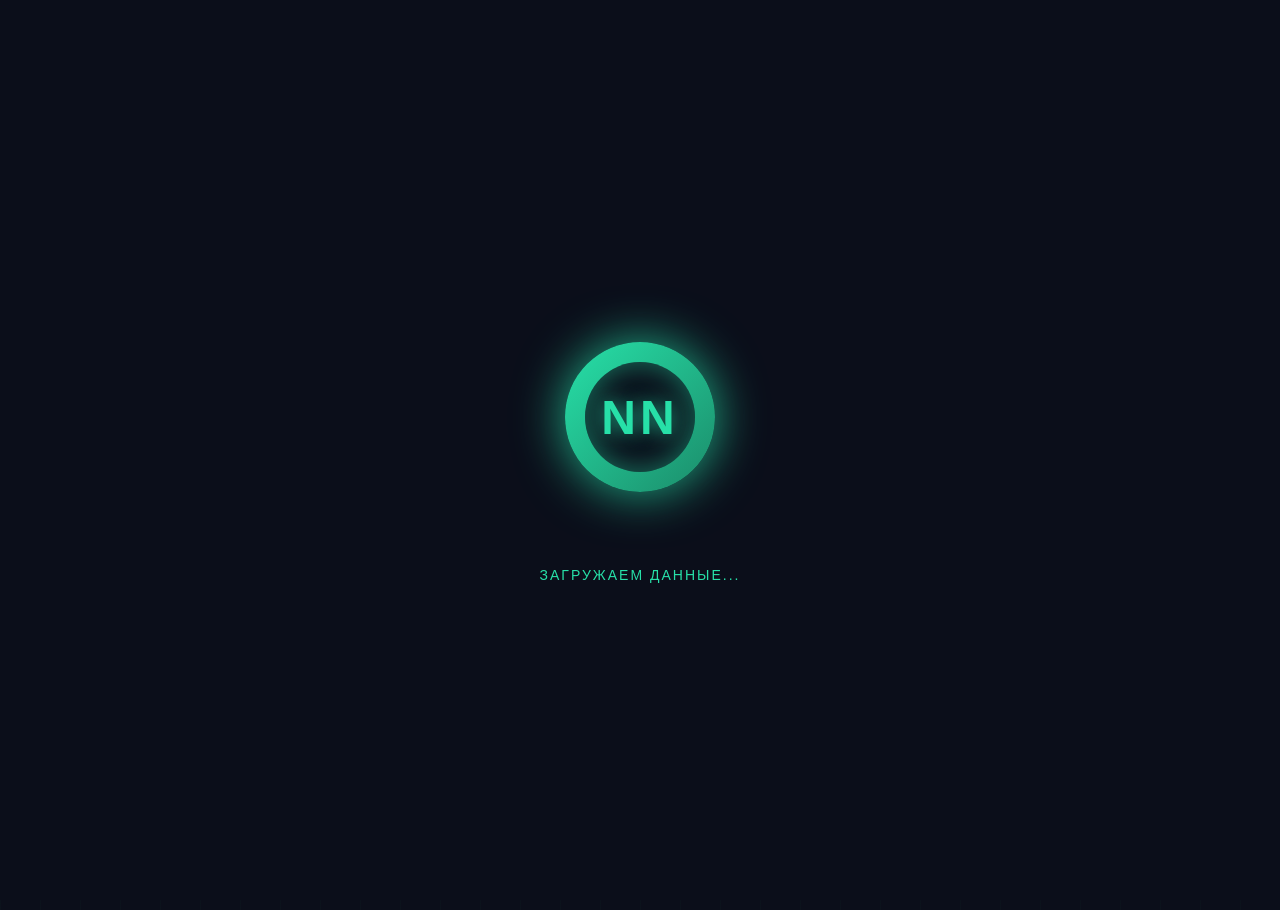
==== index.html @ 1bcfc4ea "Update index.html" ====
<!DOCTYPE html>
<html lang="ru">
<head>
    <meta charset="UTF-8">
    <meta name="viewport" content="width=device-width, initial-scale=1.0">
    <title>NN VPN</title>
    <script src="https://telegram.org/js/telegram-web-app.js"></script>
    <link rel="stylesheet" href="style.css">
</head>
<body>
    <div class="splash-screen" id="splashScreen">
        <div class="splash-logo">
            <div class="logo-circle">
                <div class="logo-inner-circle">
                    <span class="logo-text-splash">NN</span>
                </div>
            </div>
            <div class="logo-particles">
                <div class="particle p1"></div>
                <div class="particle p2"></div>
                <div class="particle p3"></div>
                <div class="particle p4"></div>
                <div class="particle p5"></div>
                <div class="particle p6"></div>
                <div class="particle p7"></div>
                <div class="particle p8"></div>
            </div>
        </div>
        <div class="loading-text">Загружаем данные...</div>
    </div>

    <div class="app" id="app">
        <div class="header">
            <div class="logo">
                <span class="logo-icon">⚡</span>
                <span class="logo-text">NN VPN</span>
            </div>
            <div class="header-status">
                <span class="status-dot"></span>
                <span>Защищено</span>
            </div>
        </div>

        <div class="welcome-banner animate-on-load">
            <div class="welcome-text">
                <h1>Добро пожаловать, <span id="userName">Пользователь</span></h1>
                <p>Ваш личный кабинет NN VPN</p>
            </div>
        </div>

        <div class="profile-section animate-on-load">
            <div class="profile-header">
                <div class="profile-avatar" id="profileAvatar">
                    <img id="avatarImage" src="" alt="" style="display: none;">
                    <span id="avatarPlaceholder"></span>
                </div>
                <div class="profile-info">
                    <div class="profile-name-wrapper">
                        <h2 id="profileName">Загрузка...</h2>
                        <span class="badge" id="profileTier">FREE</span>
                    </div>
                    <div class="profile-id">ID: <span id="profileId">...</span></div>
                </div>
            </div>
            <div class="profile-stats">
                <div class="stat-item">
                    <div class="stat-label">Username</div>
                    <div class="stat-value" id="profileUsername">@...</div>
                </div>
                <div class="stat-item">
                    <div class="stat-label">На сервисе с</div>
                    <div class="stat-value" id="profileJoinDate">...</div>
                </div>
            </div>
            <div class="profile-footer">
                <a href="https://zxcrick.github.io/nnvpn-miniapp/offer.html" target="_blank" class="offer-link">📄 Публичная оферта</a>
            </div>
        </div>

        <nav class="nav animate-on-load">
            <button class="nav-btn active" data-tab="status">Статус</button>
            <button class="nav-btn" data-tab="plans">Тарифы</button>
            <button class="nav-btn" data-tab="history">История</button>
            <button class="nav-btn admin-only" data-tab="promo">Промо</button>
        </nav>

        <div class="content">
            <div class="tab active" id="tab-status">
                <div class="section-title-wrapper">
                    <h2 class="section-title">Статус подписки</h2>
                    <div class="help-badge blink" onclick="showInstructions()">инструкция</div>
                </div>
                <div class="status-card animate-on-load">
                    <div class="status-header">
                        <span class="status-label">Тариф</span>
                        <span class="status-value" id="statusTier">FREE</span>
                    </div>
                    <div class="progress-bar">
                        <div class="progress-fill" id="statusProgress" style="width: 0%"></div>
                    </div>
                    <div class="status-info">
                        <div class="info-row">
                            <span class="info-label">Ключ</span>
                            <span class="info-value" id="statusKey">—</span>
                        </div>
                        <div class="info-row">
                            <span class="info-label">Статус</span>
                            <span class="info-value" id="keyStatus">—</span>
                        </div>
                        <div class="info-row">
                            <span class="info-label">Действует до</span>
                            <span class="info-value" id="statusExpires">—</span>
                        </div>
                        <div class="info-row">
                            <span class="info-label">Устройств</span>
                            <span class="info-value" id="statusDevices">0/2</span>
                        </div>
                    </div>
                    <button class="btn" onclick="copyKey()">Копировать ключ</button>
                </div>
                <button class="btn btn-outline animate-on-load" onclick="refreshStatus()">Обновить</button>
            </div>

            <div class="tab" id="tab-plans">
                <div class="section-title-wrapper">
                    <h2 class="section-title">Тарифы</h2>
                </div>
                <div class="plans">
                    <div class="plan-card" onclick="selectPlan('month')">
                        <div class="plan-name">1 месяц</div>
                        <div class="plan-price">250 ₽</div>
                        <ul class="plan-features">
                            <li>2 устройства</li>
                            <li>Безлимитный трафик</li>
                            <li>Все сервера</li>
                        </ul>
                        <button class="btn">Выбрать</button>
                    </div>
                    <div class="plan-card" onclick="selectPlan('quarter')">
                        <div class="plan-badge">−13%</div>
                        <div class="plan-name">3 месяца</div>
                        <div class="plan-price">650 ₽</div>
                        <div class="plan-old-price">750 ₽</div>
                        <ul class="plan-features">
                            <li>3 устройства</li>
                            <li>Безлимитный трафик</li>
                            <li>Все сервера</li>
                        </ul>
                        <button class="btn">Выбрать</button>
                    </div>
                    <div class="plan-card" onclick="selectPlan('halfyear')">
                        <div class="plan-badge">−20%</div>
                        <div class="plan-name">6 месяцев</div>
                        <div class="plan-price">1 200 ₽</div>
                        <div class="plan-old-price">1 500 ₽</div>
                        <ul class="plan-features">
                            <li>4 устройства</li>
                            <li>Безлимитный трафик</li>
                            <li>Все сервера</li>
                        </ul>
                        <button class="btn">Выбрать</button>
                    </div>
                    <div class="plan-card" onclick="selectPlan('year')">
                        <div class="plan-badge">−27%</div>
                        <div class="plan-name">12 месяцев</div>
                        <div class="plan-price">2 200 ₽</div>
                        <div class="plan-old-price">3 000 ₽</div>
                        <ul class="plan-features">
                            <li>5 устройств</li>
                            <li>Безлимитный трафик</li>
                            <li>Все сервера</li>
                        </ul>
                        <button class="btn">Выбрать</button>
                    </div>
                </div>
            </div>

            <div class="tab" id="tab-history">
                <div class="section-title-wrapper">
                    <h2 class="section-title">История операций</h2>
                </div>
                <div class="history-list" id="historyList">
                    <div class="empty-state">
                        <p>Загрузка...</p>
                    </div>
                </div>
            </div>

            <div class="tab" id="tab-promo">
                <div class="section-title-wrapper">
                    <h2 class="section-title">Промо-кампании</h2>
                </div>
                <div class="promo-summary">
                    <div class="summary-card">
                        <div class="summary-label">Всего кликов</div>
                        <div class="summary-value" id="promoTotalClicks">0</div>
                    </div>
                    <div class="summary-card">
                        <div class="summary-label">Переходов в демо</div>
                        <div class="summary-value" id="promoTotalDemos">0</div>
                    </div>
                    <div class="summary-card">
                        <div class="summary-label">Конверсия</div>
                        <div class="summary-value" id="promoTotalConv">0%</div>
                    </div>
                </div>
                <div class="promo-create">
                    <h3 class="promo-subtitle">Новая ссылка</h3>
                    <div class="create-form">
                        <input type="text" id="promoNameInput" placeholder="Название кампании" class="promo-input">
                        <button class="btn" onclick="createPromoLink()">Создать</button>
                    </div>
                </div>
                <div class="promo-links">
                    <h3 class="promo-subtitle">Промо ссылки</h3>
                    <div id="promoLinksList">
                        <div class="empty-state">
                            <p>Нет созданных ссылок</p>
                        </div>
                    </div>
                </div>
                <button class="btn btn-outline" onclick="refreshPromoStats()">Обновить статистику</button>
            </div>

            <div class="tab" id="tab-instructions">
                <div class="section-title-wrapper">
                    <h2 class="section-title">Инструкция</h2>
                </div>
                <div class="instructions-card">
                    <h3>iOS (Happ)</h3>
                    <ol>
                        <li>Скачайте Happ из App Store</li>
                        <li>Откройте приложение → нажмите + → Import from Clipboard</li>
                        <li>Вставьте скопированный ключ → Сохранить</li>
                        <li>Включите переключатель</li>
                    </ol>
                    <h3>Android (Happ)</h3>
                    <ol>
                        <li>Скачайте Happ из Google Play или официального сайта</li>
                        <li>Откройте → нажмите + → Импорт из буфера обмена</li>
                        <li>Вставьте ключ → Сохранить</li>
                        <li>Включите VPN</li>
                    </ol>
                    <h3>Windows (Happ)</h3>
                    <ol>
                        <li>Скачайте Happ с официального сайта</li>
                        <li>Откройте приложение → Сервер → Импорт из буфера обмена</li>
                        <li>Вставьте ключ → Сохранить</li>
                        <li>Включите подключение</li>
                    </ol>
                    <h3>macOS (Happ)</h3>
                    <ol>
                        <li>Скачайте Happ с официального сайта</li>
                        <li>Нажмите на иконку в строке меню → Import Server from Clipboard</li>
                        <li>Вставьте ключ → Сохранить</li>
                        <li>Turn On</li>
                    </ol>
                </div>
            </div>
        </div>
    </div>

    <div class="modal" id="paymentModal">
        <div class="modal-content">
            <h3 id="modalTitle">Оплата</h3>
            <p id="modalDescription"></p>
            <div class="payment-methods">
                <button class="payment-btn" onclick="payWithCrypto()">💎 CryptoBot (USDT)</button>
            </div>
            <button class="btn btn-danger" onclick="closeModal()">Отмена</button>
        </div>
    </div>

    <div class="toast" id="toast"></div>

    <script src="script.js"></script>
</body>
</html>
---- style.css ----
* {
    margin: 0;
    padding: 0;
    box-sizing: border-box;
    font-family: 'Inter', -apple-system, BlinkMacSystemFont, 'Segoe UI', Roboto, sans-serif;
}

body {
    background: #0B0E1A;
    background-image: 
        linear-gradient(rgba(39, 224, 168, 0.02) 1px, transparent 1px),
        linear-gradient(90deg, rgba(39, 224, 168, 0.02) 1px, transparent 1px);
    background-size: 40px 40px, 40px 40px;
    color: #FFFFFF;
    min-height: 100vh;
    overflow-x: hidden;
}

/* ===== ПРОМО-ССЫЛКИ ===== */
.promo-summary {
    display: grid;
    grid-template-columns: repeat(3, 1fr);
    gap: 8px;
    margin-bottom: 24px;
}

.summary-card {
    background: #121624;
    border: 1px solid #1E222F;
    border-radius: 12px;
    padding: 16px 8px;
    text-align: center;
}

.summary-label {
    display: block;
    font-size: 11px;
    color: #8A8C9A;
    margin-bottom: 8px;
}

.summary-value {
    font-size: 18px;
    font-weight: 600;
    color: #27E0A8;
}

.promo-create {
    background: #121624;
    border: 1px solid #1E222F;
    border-radius: 16px;
    padding: 20px;
    margin-bottom: 24px;
}

.create-form {
    display: flex;
    gap: 8px;
}

.promo-input {
    flex: 1;
    background: #0B0E1A;
    border: 1px solid #1E222F;
    border-radius: 8px;
    padding: 10px 12px;
    color: #FFFFFF;
    font-size: 13px;
}

.promo-input:focus {
    outline: none;
    border-color: #27E0A8;
}

.promo-links {
    background: #121624;
    border: 1px solid #1E222F;
    border-radius: 16px;
    padding: 20px;
    margin-bottom: 16px;
}

.promo-link-item {
    background: #0B0E1A;
    border: 1px solid #1E222F;
    border-radius: 12px;
    padding: 16px;
    margin-bottom: 12px;
    transition: transform 0.3s ease, box-shadow 0.3s ease, border-color 0.3s ease;
}

.promo-link-item:hover {
    transform: translateY(-4px);
    box-shadow: 0 10px 30px rgba(39, 224, 168, 0.2);
    border-color: #27E0A8;
}

.promo-link-item:last-child {
    margin-bottom: 0;
}

.promo-link-header {
    display: flex;
    justify-content: space-between;
    align-items: center;
    margin-bottom: 12px;
}

.promo-link-name {
    font-weight: 600;
    color: #27E0A8;
    font-size: 14px;
}

.promo-link-url {
    font-family: 'SF Mono', 'Monaco', monospace;
    font-size: 11px;
    color: #8A8C9A;
    word-break: break-all;
    margin-bottom: 12px;
    padding: 8px;
    background: #121624;
    border-radius: 6px;
}

.promo-link-stats {
    display: grid;
    grid-template-columns: repeat(5, 1fr);
    gap: 8px;
    margin-bottom: 12px;
}

.promo-stat {
    text-align: center;
}

.promo-stat-label {
    display: block;
    font-size: 9px;
    color: #8A8C9A;
    margin-bottom: 4px;
}

.promo-stat-value {
    font-size: 13px;
    font-weight: 500;
    color: #FFFFFF;
}

.promo-link-actions {
    display: flex;
    gap: 8px;
}

.promo-link-actions .btn {
    flex: 1;
    padding: 8px;
    font-size: 11px;
}

.promo-subtitle {
    font-size: 13px;
    font-weight: 500;
    margin-bottom: 12px;
    color: #8A8C9A;
}

/* ===== ЗАСТАВКА ===== */
.splash-screen {
    position: fixed;
    top: 0;
    left: 0;
    right: 0;
    bottom: 0;
    background: #0B0E1A;
    display: flex;
    flex-direction: column;
    justify-content: center;
    align-items: center;
    z-index: 9999;
    transition: opacity 0.6s ease;
}

.splash-screen.hidden {
    opacity: 0;
    pointer-events: none;
}

.splash-logo {
    position: relative;
    width: 200px;
    height: 200px;
    display: flex;
    justify-content: center;
    align-items: center;
    margin-bottom: 30px;
}

.logo-circle {
    width: 150px;
    height: 150px;
    background: linear-gradient(135deg, #27E0A8 0%, #1B8C6A 100%);
    border-radius: 50%;
    display: flex;
    justify-content: center;
    align-items: center;
    position: relative;
    z-index: 2;
    animation: pulseGlow 1.8s ease-in-out infinite, logoSpin 2.2s ease-in-out forwards;
    box-shadow: 0 0 50px rgba(39, 224, 168, 0.8);
}

.logo-inner-circle {
    width: 110px;
    height: 110px;
    background: #0B0E1A;
    border-radius: 50%;
    display: flex;
    justify-content: center;
    align-items: center;
    box-shadow: inset 0 0 30px rgba(39, 224, 168, 0.5);
    animation: innerPulse 1.8s ease-in-out infinite;
}

.logo-text-splash {
    font-size: 48px;
    font-weight: 800;
    color: #27E0A8;
    letter-spacing: 4px;
    animation: textPulse 1.8s ease-in-out infinite;
    text-shadow: 0 0 20px rgba(39, 224, 168, 0.8);
}

.logo-particles {
    position: absolute;
    width: 100%;
    height: 100%;
    top: 0;
    left: 0;
}

.particle {
    position: absolute;
    width: 8px;
    height: 8px;
    background: #27E0A8;
    border-radius: 50%;
    opacity: 0;
    animation: particleFloat 2.5s ease-in-out infinite;
    box-shadow: 0 0 15px #27E0A8;
}

.p1 { top: 0%; left: 50%; animation-delay: 0s; }
.p2 { top: 20%; right: 10%; animation-delay: 0.3s; }
.p3 { bottom: 20%; left: 10%; animation-delay: 0.6s; }
.p4 { bottom: 0%; right: 40%; animation-delay: 0.9s; }
.p5 { top: 40%; left: 5%; animation-delay: 1.2s; }
.p6 { bottom: 30%; right: 5%; animation-delay: 1.5s; }
.p7 { top: 60%; right: 20%; animation-delay: 1.8s; }
.p8 { bottom: 50%; left: 15%; animation-delay: 2.1s; }

.loading-text {
    color: #27E0A8;
    font-size: 14px;
    letter-spacing: 2px;
    text-transform: uppercase;
    animation: fadePulse 1.5s ease-in-out infinite;
    margin-top: 20px;
}

@keyframes pulseGlow {
    0%, 100% { box-shadow: 0 0 50px rgba(39, 224, 168, 0.8); transform: scale(1); }
    50% { box-shadow: 0 0 80px rgba(39, 224, 168, 1); transform: scale(1.05); }
}

@keyframes innerPulse {
    0%, 100% { box-shadow: inset 0 0 30px rgba(39, 224, 168, 0.5); }
    50% { box-shadow: inset 0 0 50px rgba(39, 224, 168, 0.8); }
}

@keyframes logoSpin {
    0% { transform: scale(0) rotate(0deg); opacity: 0; }
    30% { transform: scale(1.2) rotate(180deg); opacity: 1; }
    60% { transform: scale(1) rotate(360deg); opacity: 1; }
    100% { transform: scale(1) rotate(360deg); opacity: 1; }
}

@keyframes textPulse {
    0%, 100% { text-shadow: 0 0 20px rgba(39, 224, 168, 0.8); }
    50% { text-shadow: 0 0 40px rgba(39, 224, 168, 1); }
}

@keyframes particleFloat {
    0% { transform: translate(0, 0) scale(1); opacity: 0; }
    50% { transform: translate(20px, -20px) scale(1.8); opacity: 0.9; }
    100% { transform: translate(-20px, 20px) scale(0.5); opacity: 0; }
}

@keyframes fadePulse {
    0%, 100% { opacity: 0.5; }
    50% { opacity: 1; }
}

/* ===== АНИМАЦИИ ===== */
@keyframes slideUpFade {
    from { opacity: 0; transform: translateY(30px); }
    to { opacity: 1; transform: translateY(0); }
}

@keyframes scaleIn {
    from { opacity: 0; transform: scale(0.9); }
    to { opacity: 1; transform: scale(1); }
}

@keyframes statusPulse {
    0%, 100% { opacity: 1; box-shadow: 0 0 5px #27E0A8; }
    50% { opacity: 0.5; box-shadow: 0 0 15px #27E0A8; }
}

@keyframes titleLine {
    0%, 100% { width: 40px; opacity: 0.5; }
    50% { width: 60px; opacity: 1; }
}

@keyframes blinkText {
    0%, 100% {
        opacity: 0.5;
    }
    50% {
        opacity: 1;
    }
}

.animate-on-load {
    animation: slideUpFade 0.6s ease-out forwards;
    opacity: 0;
}

.welcome-banner { animation-delay: 0.1s; }
.profile-section { animation-delay: 0.2s; }
.nav { animation-delay: 0.3s; }
.status-card { animation-delay: 0.5s; }
.plan-card:nth-child(1) { animation-delay: 0.5s; }
.plan-card:nth-child(2) { animation-delay: 0.6s; }
.plan-card:nth-child(3) { animation-delay: 0.7s; }
.plan-card:nth-child(4) { animation-delay: 0.8s; }

/* ===== ОСНОВНОЙ КОНТЕНТ ===== */
.app {
    max-width: 420px;
    margin: 0 auto;
    padding: 20px 16px;
    opacity: 0;
    transform: translateY(20px);
    transition: opacity 0.8s ease, transform 0.8s ease;
}

.app.visible {
    opacity: 1;
    transform: translateY(0);
}

/* ===== ХЕДЕР ===== */
.header {
    display: flex;
    justify-content: space-between;
    align-items: center;
    margin-bottom: 24px;
}

.logo {
    display: flex;
    align-items: center;
    gap: 6px;
}

.logo-icon {
    font-size: 20px;
    color: #27E0A8;
}

.logo-text {
    font-size: 18px;
    font-weight: 600;
    letter-spacing: -0.02em;
}

.header-status {
    display: flex;
    align-items: center;
    gap: 6px;
    font-size: 13px;
    color: #8A8C9A;
}

.status-dot {
    width: 6px;
    height: 6px;
    background: #27E0A8;
    border-radius: 50%;
    animation: statusPulse 2s ease-in-out infinite;
}

/* ===== ПРИВЕТСТВИЕ ===== */
.welcome-banner {
    background: #121624;
    border: 1px solid #1E222F;
    border-radius: 16px;
    padding: 20px;
    margin-bottom: 24px;
}

.welcome-text h1 {
    font-size: 20px;
    font-weight: 600;
    margin-bottom: 6px;
    word-break: break-word;
}

.welcome-text p {
    font-size: 13px;
    color: #8A8C9A;
    line-height: 1.5;
}

/* ===== ПРОФИЛЬ ===== */
.profile-section {
    background: #121624;
    border: 1px solid #1E222F;
    border-radius: 16px;
    padding: 20px;
    margin-bottom: 24px;
    transition: transform 0.3s ease, box-shadow 0.3s ease, border-color 0.3s ease;
}

.profile-section:hover {
    transform: translateY(-4px);
    box-shadow: 0 10px 30px rgba(39, 224, 168, 0.2);
    border-color: #27E0A8;
}

.profile-header {
    display: flex;
    gap: 16px;
    margin-bottom: 20px;
    align-items: flex-start;
}

.profile-avatar {
    width: 60px;
    height: 60px;
    background: #1E222F;
    border-radius: 12px;
    display: flex;
    align-items: center;
    justify-content: center;
    font-size: 24px;
    color: #FFFFFF;
    overflow: hidden;
    flex-shrink: 0;
    transition: transform 0.3s ease;
}

.profile-avatar:hover {
    transform: scale(1.05);
    box-shadow: 0 0 20px rgba(39, 224, 168, 0.3);
}

.profile-avatar img {
    width: 100%;
    height: 100%;
    object-fit: cover;
}

.profile-info {
    flex: 1;
    min-width: 0;
}

.profile-name-wrapper {
    display: flex;
    align-items: center;
    gap: 8px;
    margin-bottom: 4px;
    flex-wrap: wrap;
}

.profile-name-wrapper h2 {
    font-size: 16px;
    font-weight: 600;
    word-break: break-word;
    max-width: 100%;
}

.badge {
    padding: 2px 8px;
    border-radius: 4px;
    font-size: 10px;
    font-weight: 500;
    background: #1E222F;
    color: #27E0A8;
    border: 1px solid #27E0A8;
    flex-shrink: 0;
    transition: all 0.3s ease;
}

.badge:hover {
    background: #27E0A8;
    color: #0B0E1A;
    transform: scale(1.05);
}

.profile-id {
    font-size: 12px;
    color: #8A8C9A;
    word-break: break-word;
}

.profile-stats {
    display: grid;
    grid-template-columns: 1fr 1fr;
    gap: 12px;
    padding-top: 16px;
    border-top: 1px solid #1E222F;
}

.stat-item {
    display: flex;
    flex-direction: column;
    gap: 4px;
    min-width: 0;
}

.stat-label {
    font-size: 11px;
    color: #8A8C9A;
    font-weight: 400;
    text-transform: uppercase;
    letter-spacing: 0.5px;
}

.stat-value {
    font-size: 13px;
    font-weight: 500;
    color: #FFFFFF;
    word-break: break-word;
}

/* ===== НАВИГАЦИЯ ===== */
.nav {
    display: flex;
    gap: 2px;
    background: #121624;
    border: 1px solid #1E222F;
    border-radius: 12px;
    padding: 4px;
    margin-bottom: 24px;
}

.nav-btn {
    flex: 1;
    background: transparent;
    border: none;
    color: #8A8C9A;
    padding: 8px 0;
    border-radius: 8px;
    font-size: 12px;
    font-weight: 500;
    cursor: pointer;
    white-space: nowrap;
    transition: all 0.3s ease;
    position: relative;
    overflow: hidden;
}

.nav-btn::after {
    content: '';
    position: absolute;
    bottom: 0;
    left: 50%;
    width: 0;
    height: 2px;
    background: #27E0A8;
    transition: all 0.3s ease;
    transform: translateX(-50%);
}

.nav-btn.active {
    background: #27E0A8;
    color: #0B0E1A;
}

.nav-btn.active::after {
    width: 80%;
}

.nav-btn:hover::after {
    width: 60%;
}

/* ===== ЗАГОЛОВКИ ===== */
.section-title-wrapper {
    display: flex;
    justify-content: space-between;
    align-items: center;
    margin-bottom: 16px;
    width: 100%;
}

.section-title {
    font-size: 16px;
    font-weight: 600;
    letter-spacing: -0.02em;
    position: relative;
    display: inline-block;
    margin: 0;
    padding: 0;
}

.section-title::after {
    content: '';
    position: absolute;
    bottom: -4px;
    left: 0;
    width: 40px;
    height: 2px;
    background: #27E0A8;
    animation: titleLine 1.5s ease-in-out infinite;
    z-index: 1;
}

.help-badge {
    display: inline-flex;
    align-items: center;
    justify-content: center;
    background: #0B0E1A;
    border: 1px solid #1E222F;
    border-radius: 6px;
    padding: 4px 10px;
    font-size: 11px;
    color: #8A8C9A;
    cursor: pointer;
    white-space: nowrap;
    transition: all 0.2s ease;
}

.help-badge:hover {
    border-color: #27E0A8;
    color: #27E0A8;
}

.blink {
    animation: blinkText 1.5s ease-in-out infinite;
}

/* ===== КНОПКИ ===== */
.btn {
    background: transparent;
    border: 1px solid #27E0A8;
    color: #27E0A8;
    padding: 10px 16px;
    border-radius: 8px;
    font-size: 13px;
    font-weight: 500;
    cursor: pointer;
    width: 100%;
    transition: all 0.3s cubic-bezier(0.34, 1.56, 0.64, 1);
}

.btn:hover {
    transform: scale(1.02);
    letter-spacing: 0.5px;
}

.btn-outline {
    border: 1px solid #1E222F;
    color: #8A8C9A;
}

.btn-outline:hover {
    background: #1E222F;
    color: #FFFFFF;
    border-color: #1E222F;
}

.btn-danger {
    border-color: #FF5E5E;
    color: #FF5E5E;
}

.btn-danger:hover {
    background: #FF5E5E;
    color: #0B0E1A;
}

/* ===== ТАРИФЫ ===== */
.plan-card {
    background: #121624;
    border: 1px solid #1E222F;
    border-radius: 16px;
    padding: 20px;
    margin-bottom: 12px;
    cursor: pointer;
    transition: all 0.2s ease;
    position: relative;
}

.plan-card:hover {
    border-color: #27E0A8 !important;
    transform: translateY(-2px);
}

.plan-badge {
    position: absolute;
    top: -12px;
    right: 20px;
    background: #27E0A8;
    color: #0B0E1A;
    padding: 4px 12px;
    border-radius: 20px;
    font-size: 12px;
    font-weight: 500;
}

.plan-name {
    font-size: 18px;
    font-weight: 600;
    margin-bottom: 8px;
}

.plan-price {
    font-size: 24px;
    font-weight: 700;
    color: #27E0A8;
    margin-bottom: 8px;
}

.plan-old-price {
    font-size: 13px;
    color: #8A8C9A;
    text-decoration: line-through;
    margin-bottom: 12px;
}

.plan-features {
    list-style: none;
    margin: 12px 0 16px;
    padding: 0;
}

.plan-features li {
    color: #8A8C9A;
    font-size: 13px;
    padding: 4px 0;
    padding-left: 20px;
    position: relative;
}

.plan-features li::before {
    content: "•";
    color: #27E0A8;
    position: absolute;
    left: 4px;
}

/* ===== СТАТУС ===== */
.status-card {
    background: #121624;
    border: 1px solid #1E222F;
    border-radius: 16px;
    padding: 20px;
    margin-bottom: 16px;
    transition: transform 0.3s ease, box-shadow 0.3s ease, border-color 0.3s ease;
}

.status-card:hover {
    transform: translateY(-4px);
    box-shadow: 0 10px 30px rgba(39, 224, 168, 0.2);
    border-color: #27E0A8;
}

.status-header {
    display: flex;
    justify-content: space-between;
    margin-bottom: 16px;
}

.progress-bar {
    background: #1E222F;
    height: 4px;
    border-radius: 2px;
    margin-bottom: 20px;
    overflow: hidden;
}

.progress-fill {
    background: #27E0A8;
    height: 100%;
    border-radius: 2px;
    transition: width 0.5s cubic-bezier(0.34, 1.56, 0.64, 1);
}

.status-info {
    display: flex;
    flex-direction: column;
    gap: 8px;
    margin-bottom: 16px;
}

.info-row {
    display: flex;
    justify-content: space-between;
    align-items: center;
    padding: 8px 0;
    border-bottom: 1px solid #1E222F;
}

.info-row:last-child {
    border-bottom: none;
}

.info-label {
    font-size: 13px;
    color: #8A8C9A;
}

.info-value {
    font-size: 13px;
    font-weight: 500;
    color: #FFFFFF;
}

/* ===== ИСТОРИЯ ===== */
.history-list {
    background: #121624;
    border: 1px solid #1E222F;
    border-radius: 16px;
    padding: 16px;
}

.history-date-group {
    margin-bottom: 20px;
}

.history-date-group:last-child {
    margin-bottom: 0;
}

.history-date {
    font-size: 12px;
    color: #27E0A8;
    margin-bottom: 12px;
    font-weight: 500;
    padding-left: 8px;
    border-left: 2px solid #27E0A8;
}

.history-items {
    display: flex;
    flex-direction: column;
    gap: 12px;
}

.history-item {
    background: #0B0E1A;
    border: 1px solid #1E222F;
    border-radius: 12px;
    padding: 12px;
    transition: all 0.2s ease;
}

.history-item:hover {
    border-color: #27E0A8;
    transform: translateX(4px);
}

.history-item-main {
    display: flex;
    flex-direction: column;
    gap: 8px;
}

.history-item-title {
    display: flex;
    justify-content: space-between;
    align-items: center;
    flex-wrap: wrap;
    gap: 8px;
}

.history-period {
    font-size: 14px;
    font-weight: 500;
    color: #FFFFFF;
}

.history-amount {
    font-size: 16px;
    font-weight: 600;
    color: #27E0A8;
}

.history-item-details {
    display: flex;
    justify-content: space-between;
    align-items: center;
    font-size: 12px;
    flex-wrap: wrap;
    gap: 8px;
}

.history-method {
    color: #8A8C9A;
}

.status-success {
    color: #27E0A8;
    font-weight: 500;
}

.status-pending {
    color: #FFA500;
    font-weight: 500;
}

.history-tx {
    font-size: 10px;
    color: #5A5C6A;
    font-family: monospace;
    margin-top: 4px;
    word-break: break-all;
}

/* ===== МОДАЛКА ===== */
.modal {
    display: none;
    position: fixed;
    top: 0;
    left: 0;
    right: 0;
    bottom: 0;
    background: rgba(0, 0, 0, 0.9);
    align-items: center;
    justify-content: center;
    padding: 16px;
    z-index: 1000;
}

.modal-content {
    background: #121624;
    border: 1px solid #1E222F;
    border-radius: 20px;
    padding: 24px;
    width: 100%;
    max-width: 340px;
    animation: scaleIn 0.3s ease;
}

.modal-content h3 {
    font-size: 18px;
    margin-bottom: 8px;
    font-weight: 600;
}

.modal-content p {
    color: #8A8C9A;
    margin-bottom: 20px;
    font-size: 13px;
}

.payment-methods {
    display: flex;
    flex-direction: column;
    gap: 8px;
    margin-bottom: 16px;
}

.payment-btn {
    background: #1E222F;
    border: none;
    color: #FFFFFF;
    padding: 14px;
    border-radius: 8px;
    font-size: 13px;
    cursor: pointer;
    transition: all 0.2s ease;
    width: 100%;
    text-align: left;
}

.payment-btn:hover {
    background: #27E0A8;
    color: #0B0E1A;
    transform: translateX(5px);
}

/* ===== УВЕДОМЛЕНИЯ ===== */
.toast {
    position: fixed;
    bottom: 20px;
    left: 50%;
    transform: translateX(-50%) translateY(100px);
    background: #27E0A8;
    color: #0B0E1A;
    padding: 12px 24px;
    border-radius: 8px;
    font-weight: 500;
    transition: transform 0.3s ease;
    z-index: 1000;
    font-size: 13px;
    box-shadow: 0 5px 20px rgba(39, 224, 168, 0.4);
}

.toast.show {
    transform: translateX(-50%) translateY(0);
}

/* ===== ВСПОМОГАТЕЛЬНЫЕ ===== */
.empty-state {
    text-align: center;
    padding: 40px 0;
    color: #8A8C9A;
}

.empty-state p {
    font-size: 13px;
}

.admin-only {
    display: none;
}

.tab {
    display: none;
}

.tab.active {
    display: block;
}

.instructions-card {
    background: #121624;
    border: 1px solid #1E222F;
    border-radius: 16px;
    padding: 20px;
    margin-bottom: 20px;
}

.instructions-card h3 {
    font-size: 16px;
    font-weight: 600;
    margin: 16px 0 8px;
    color: #27E0A8;
}

.instructions-card h3:first-child {
    margin-top: 0;
}

.instructions-card ol {
    margin: 8px 0 16px;
    padding-left: 20px;
}

.instructions-card li {
    color: #8A8C9A;
    font-size: 13px;
    margin-bottom: 6px;
    line-height: 1.4;
}

/* Стили для истории */
.history-date-group {
    margin-bottom: 20px;
}

.history-date-group:last-child {
    margin-bottom: 0;
}

.history-date {
    font-size: 12px;
    color: #27E0A8;
    margin-bottom: 12px;
    font-weight: 500;
    padding-left: 8px;
    border-left: 2px solid #27E0A8;
}

.history-items {
    display: flex;
    flex-direction: column;
    gap: 12px;
}

.history-item {
    background: #0B0E1A;
    border: 1px solid #1E222F;
    border-radius: 12px;
    padding: 12px;
    transition: all 0.2s ease;
}

.history-item:hover {
    border-color: #27E0A8;
    transform: translateX(4px);
}

.history-item-main {
    display: flex;
    flex-direction: column;
    gap: 8px;
}

.history-item-title {
    display: flex;
    justify-content: space-between;
    align-items: center;
    flex-wrap: wrap;
    gap: 8px;
}

.history-type {
    display: flex;
    align-items: center;
    gap: 8px;
    flex-wrap: wrap;
}

.history-period {
    font-size: 14px;
    font-weight: 500;
    color: #FFFFFF;
}

.history-amount {
    font-size: 16px;
    font-weight: 600;
    color: #27E0A8;
}

.history-item-details {
    display: flex;
    justify-content: space-between;
    align-items: center;
    font-size: 12px;
    flex-wrap: wrap;
    gap: 8px;
}

.history-method {
    color: #8A8C9A;
}

.status-success {
    color: #27E0A8;
    font-weight: 500;
}

.status-pending {
    color: #FFA500;
    font-weight: 500;
}

.history-tx {
    font-size: 10px;
    color: #5A5C6A;
    font-family: monospace;
    margin-top: 4px;
    word-break: break-all;
}

.profile-footer {
    margin-top: 16px;
    text-align: center;
}
.offer-link {
    color: #8A8C9A;
    font-size: 12px;
    text-decoration: none;
    transition: color 0.2s;
}
.offer-link:hover {
    color: #27E0A8;
}
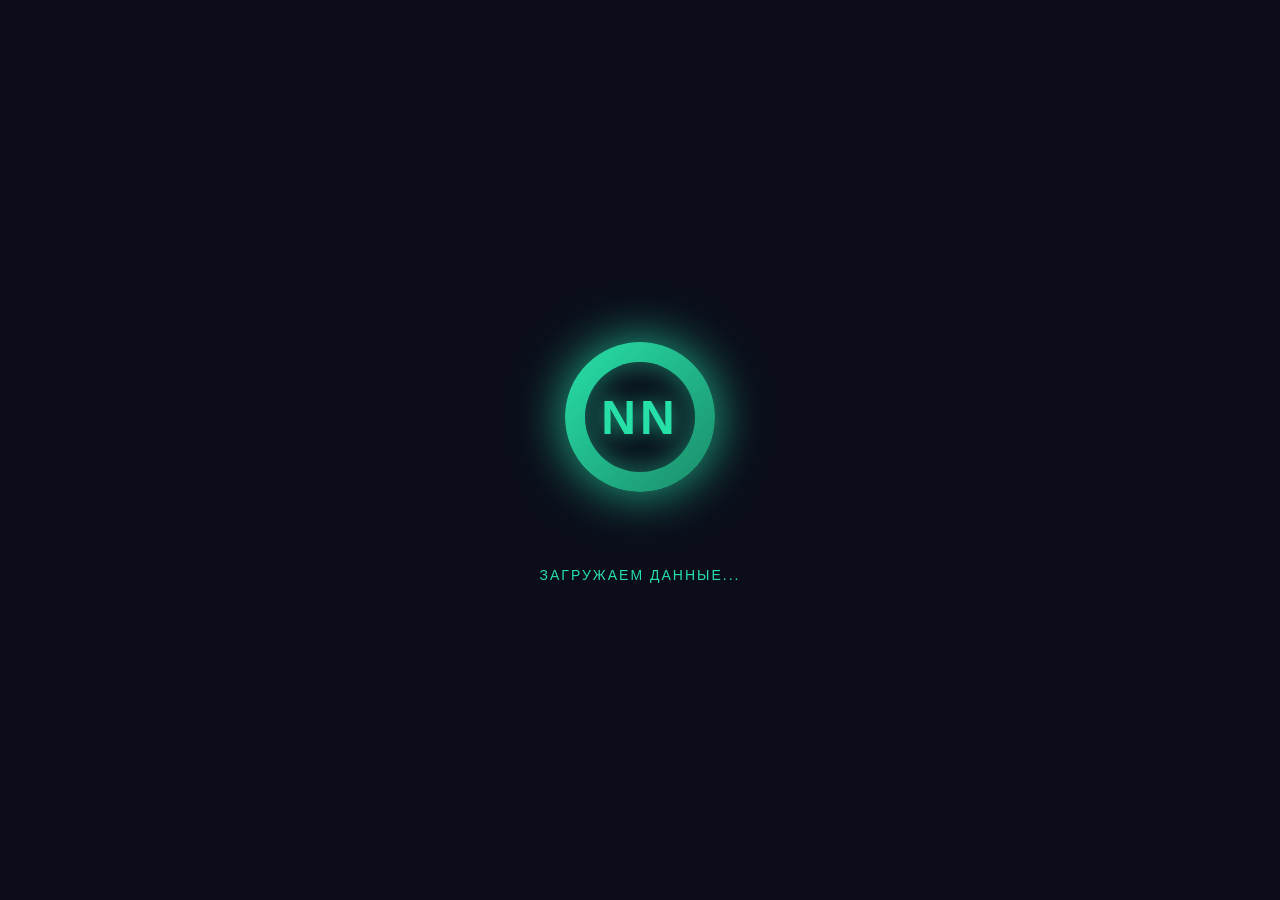
==== commit 0d3943fa: "Update index.html" ====
--- a/index.html
+++ b/index.html
@@ -72,15 +72,13 @@
                     <div class="stat-value" id="profileJoinDate">...</div>
                 </div>
             </div>
-            <div class="profile-footer">
-                <a href="https://zxcrick.github.io/nnvpn-miniapp/offer.html" target="_blank" class="offer-link">📄 Публичная оферта</a>
-            </div>
         </div>
 
         <nav class="nav animate-on-load">
             <button class="nav-btn active" data-tab="status">Статус</button>
             <button class="nav-btn" data-tab="plans">Тарифы</button>
             <button class="nav-btn" data-tab="history">История</button>
+            <button class="nav-btn" data-tab="offer">Оферта</button>
             <button class="nav-btn admin-only" data-tab="promo">Промо</button>
         </nav>
 
@@ -183,6 +181,15 @@
                     <div class="empty-state">
                         <p>Загрузка...</p>
                     </div>
+                </div>
+            </div>
+
+            <div class="tab" id="tab-offer">
+                <div class="section-title-wrapper">
+                    <h2 class="section-title">Публичная оферта</h2>
+                </div>
+                <div class="offer-content" id="offerContent">
+                    <div class="loading-state">Загрузка...</div>
                 </div>
             </div>
 
--- a/style.css
+++ b/style.css
@@ -1171,6 +1171,7 @@
     word-break: break-all;
 }
 
+/* Ссылка на оферту в профиле */
 .profile-footer {
     margin-top: 16px;
     text-align: center;
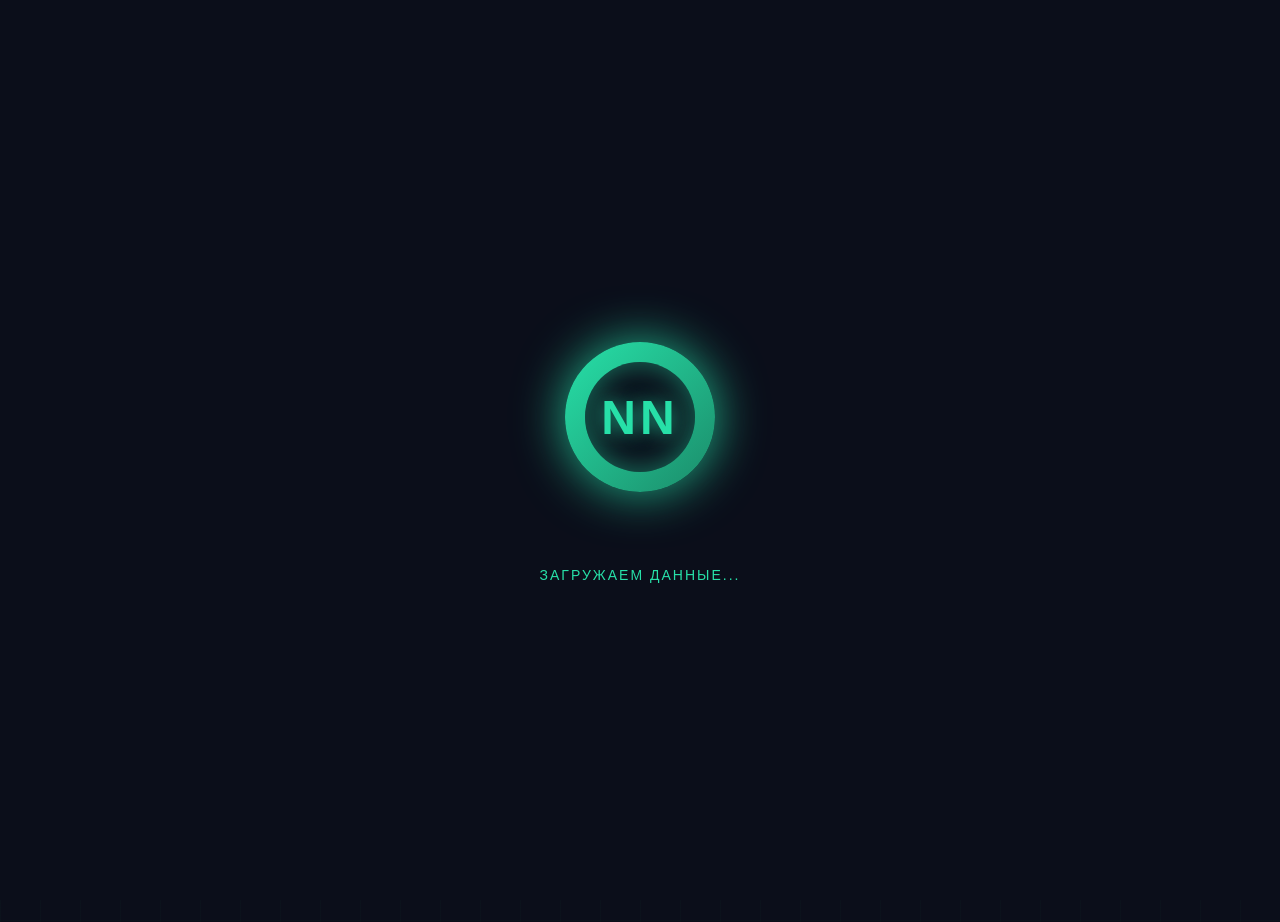
==== commit 28edafed: "Update index.html" ====
--- a/index.html
+++ b/index.html
@@ -39,6 +39,15 @@
                 <span class="status-dot"></span>
                 <span>Защищено</span>
             </div>
+            <div class="header-menu" id="headerMenu">
+                <span class="menu-dots">⋮</span>
+            </div>
+        </div>
+
+        <!-- Выпадающее меню -->
+        <div class="dropdown-menu" id="dropdownMenu">
+            <div class="dropdown-item" data-action="offer">📄 Публичная оферта</div>
+            <div class="dropdown-item" data-action="other">⚙️ Другие настройки</div>
         </div>
 
         <div class="welcome-banner animate-on-load">
@@ -78,7 +87,7 @@
             <button class="nav-btn active" data-tab="status">Статус</button>
             <button class="nav-btn" data-tab="plans">Тарифы</button>
             <button class="nav-btn" data-tab="history">История</button>
-            <button class="nav-btn" data-tab="offer">Оферта</button>
+            <button class="nav-btn" data-tab="instructions">Инструкция</button>
             <button class="nav-btn admin-only" data-tab="promo">Промо</button>
         </nav>
 
@@ -184,12 +193,39 @@
                 </div>
             </div>
 
-            <div class="tab" id="tab-offer">
-                <div class="section-title-wrapper">
-                    <h2 class="section-title">Публичная оферта</h2>
-                </div>
-                <div class="offer-content" id="offerContent">
-                    <div class="loading-state">Загрузка...</div>
+            <div class="tab" id="tab-instructions">
+                <div class="section-title-wrapper">
+                    <h2 class="section-title">Инструкция</h2>
+                </div>
+                <div class="instructions-card">
+                    <h3>iOS (Happ)</h3>
+                    <ol>
+                        <li>Скачайте Happ из App Store</li>
+                        <li>Откройте приложение → нажмите + → Import from Clipboard</li>
+                        <li>Вставьте скопированный ключ → Сохранить</li>
+                        <li>Включите переключатель</li>
+                    </ol>
+                    <h3>Android (Happ)</h3>
+                    <ol>
+                        <li>Скачайте Happ из Google Play или официального сайта</li>
+                        <li>Откройте → нажмите + → Импорт из буфера обмена</li>
+                        <li>Вставьте ключ → Сохранить</li>
+                        <li>Включите VPN</li>
+                    </ol>
+                    <h3>Windows (Happ)</h3>
+                    <ol>
+                        <li>Скачайте Happ с официального сайта</li>
+                        <li>Откройте приложение → Сервер → Импорт из буфера обмена</li>
+                        <li>Вставьте ключ → Сохранить</li>
+                        <li>Включите подключение</li>
+                    </ol>
+                    <h3>macOS (Happ)</h3>
+                    <ol>
+                        <li>Скачайте Happ с официального сайта</li>
+                        <li>Нажмите на иконку в строке меню → Import Server from Clipboard</li>
+                        <li>Вставьте ключ → Сохранить</li>
+                        <li>Turn On</li>
+                    </ol>
                 </div>
             </div>
 
@@ -227,42 +263,6 @@
                     </div>
                 </div>
                 <button class="btn btn-outline" onclick="refreshPromoStats()">Обновить статистику</button>
-            </div>
-
-            <div class="tab" id="tab-instructions">
-                <div class="section-title-wrapper">
-                    <h2 class="section-title">Инструкция</h2>
-                </div>
-                <div class="instructions-card">
-                    <h3>iOS (Happ)</h3>
-                    <ol>
-                        <li>Скачайте Happ из App Store</li>
-                        <li>Откройте приложение → нажмите + → Import from Clipboard</li>
-                        <li>Вставьте скопированный ключ → Сохранить</li>
-                        <li>Включите переключатель</li>
-                    </ol>
-                    <h3>Android (Happ)</h3>
-                    <ol>
-                        <li>Скачайте Happ из Google Play или официального сайта</li>
-                        <li>Откройте → нажмите + → Импорт из буфера обмена</li>
-                        <li>Вставьте ключ → Сохранить</li>
-                        <li>Включите VPN</li>
-                    </ol>
-                    <h3>Windows (Happ)</h3>
-                    <ol>
-                        <li>Скачайте Happ с официального сайта</li>
-                        <li>Откройте приложение → Сервер → Импорт из буфера обмена</li>
-                        <li>Вставьте ключ → Сохранить</li>
-                        <li>Включите подключение</li>
-                    </ol>
-                    <h3>macOS (Happ)</h3>
-                    <ol>
-                        <li>Скачайте Happ с официального сайта</li>
-                        <li>Нажмите на иконку в строке меню → Import Server from Clipboard</li>
-                        <li>Вставьте ключ → Сохранить</li>
-                        <li>Turn On</li>
-                    </ol>
-                </div>
             </div>
         </div>
     </div>
--- a/style.css
+++ b/style.css
@@ -16,156 +16,6 @@
     overflow-x: hidden;
 }
 
-/* ===== ПРОМО-ССЫЛКИ ===== */
-.promo-summary {
-    display: grid;
-    grid-template-columns: repeat(3, 1fr);
-    gap: 8px;
-    margin-bottom: 24px;
-}
-
-.summary-card {
-    background: #121624;
-    border: 1px solid #1E222F;
-    border-radius: 12px;
-    padding: 16px 8px;
-    text-align: center;
-}
-
-.summary-label {
-    display: block;
-    font-size: 11px;
-    color: #8A8C9A;
-    margin-bottom: 8px;
-}
-
-.summary-value {
-    font-size: 18px;
-    font-weight: 600;
-    color: #27E0A8;
-}
-
-.promo-create {
-    background: #121624;
-    border: 1px solid #1E222F;
-    border-radius: 16px;
-    padding: 20px;
-    margin-bottom: 24px;
-}
-
-.create-form {
-    display: flex;
-    gap: 8px;
-}
-
-.promo-input {
-    flex: 1;
-    background: #0B0E1A;
-    border: 1px solid #1E222F;
-    border-radius: 8px;
-    padding: 10px 12px;
-    color: #FFFFFF;
-    font-size: 13px;
-}
-
-.promo-input:focus {
-    outline: none;
-    border-color: #27E0A8;
-}
-
-.promo-links {
-    background: #121624;
-    border: 1px solid #1E222F;
-    border-radius: 16px;
-    padding: 20px;
-    margin-bottom: 16px;
-}
-
-.promo-link-item {
-    background: #0B0E1A;
-    border: 1px solid #1E222F;
-    border-radius: 12px;
-    padding: 16px;
-    margin-bottom: 12px;
-    transition: transform 0.3s ease, box-shadow 0.3s ease, border-color 0.3s ease;
-}
-
-.promo-link-item:hover {
-    transform: translateY(-4px);
-    box-shadow: 0 10px 30px rgba(39, 224, 168, 0.2);
-    border-color: #27E0A8;
-}
-
-.promo-link-item:last-child {
-    margin-bottom: 0;
-}
-
-.promo-link-header {
-    display: flex;
-    justify-content: space-between;
-    align-items: center;
-    margin-bottom: 12px;
-}
-
-.promo-link-name {
-    font-weight: 600;
-    color: #27E0A8;
-    font-size: 14px;
-}
-
-.promo-link-url {
-    font-family: 'SF Mono', 'Monaco', monospace;
-    font-size: 11px;
-    color: #8A8C9A;
-    word-break: break-all;
-    margin-bottom: 12px;
-    padding: 8px;
-    background: #121624;
-    border-radius: 6px;
-}
-
-.promo-link-stats {
-    display: grid;
-    grid-template-columns: repeat(5, 1fr);
-    gap: 8px;
-    margin-bottom: 12px;
-}
-
-.promo-stat {
-    text-align: center;
-}
-
-.promo-stat-label {
-    display: block;
-    font-size: 9px;
-    color: #8A8C9A;
-    margin-bottom: 4px;
-}
-
-.promo-stat-value {
-    font-size: 13px;
-    font-weight: 500;
-    color: #FFFFFF;
-}
-
-.promo-link-actions {
-    display: flex;
-    gap: 8px;
-}
-
-.promo-link-actions .btn {
-    flex: 1;
-    padding: 8px;
-    font-size: 11px;
-}
-
-.promo-subtitle {
-    font-size: 13px;
-    font-weight: 500;
-    margin-bottom: 12px;
-    color: #8A8C9A;
-}
-
 /* ===== ЗАСТАВКА ===== */
 .splash-screen {
     position: fixed;
@@ -181,12 +31,10 @@
     z-index: 9999;
     transition: opacity 0.6s ease;
 }
-
 .splash-screen.hidden {
     opacity: 0;
     pointer-events: none;
 }
-
 .splash-logo {
     position: relative;
     width: 200px;
@@ -196,7 +44,6 @@
     align-items: center;
     margin-bottom: 30px;
 }
-
 .logo-circle {
     width: 150px;
     height: 150px;
@@ -210,7 +57,6 @@
     animation: pulseGlow 1.8s ease-in-out infinite, logoSpin 2.2s ease-in-out forwards;
     box-shadow: 0 0 50px rgba(39, 224, 168, 0.8);
 }
-
 .logo-inner-circle {
     width: 110px;
     height: 110px;
@@ -222,7 +68,6 @@
     box-shadow: inset 0 0 30px rgba(39, 224, 168, 0.5);
     animation: innerPulse 1.8s ease-in-out infinite;
 }
-
 .logo-text-splash {
     font-size: 48px;
     font-weight: 800;
@@ -231,7 +76,6 @@
     animation: textPulse 1.8s ease-in-out infinite;
     text-shadow: 0 0 20px rgba(39, 224, 168, 0.8);
 }
-
 .logo-particles {
     position: absolute;
     width: 100%;
@@ -239,7 +83,6 @@
     top: 0;
     left: 0;
 }
-
 .particle {
     position: absolute;
     width: 8px;
@@ -250,7 +93,6 @@
     animation: particleFloat 2.5s ease-in-out infinite;
     box-shadow: 0 0 15px #27E0A8;
 }
-
 .p1 { top: 0%; left: 50%; animation-delay: 0s; }
 .p2 { top: 20%; right: 10%; animation-delay: 0.3s; }
 .p3 { bottom: 20%; left: 10%; animation-delay: 0.6s; }
@@ -259,7 +101,6 @@
 .p6 { bottom: 30%; right: 5%; animation-delay: 1.5s; }
 .p7 { top: 60%; right: 20%; animation-delay: 1.8s; }
 .p8 { bottom: 50%; left: 15%; animation-delay: 2.1s; }
-
 .loading-text {
     color: #27E0A8;
     font-size: 14px;
@@ -268,35 +109,29 @@
     animation: fadePulse 1.5s ease-in-out infinite;
     margin-top: 20px;
 }
-
 @keyframes pulseGlow {
     0%, 100% { box-shadow: 0 0 50px rgba(39, 224, 168, 0.8); transform: scale(1); }
     50% { box-shadow: 0 0 80px rgba(39, 224, 168, 1); transform: scale(1.05); }
 }
-
 @keyframes innerPulse {
     0%, 100% { box-shadow: inset 0 0 30px rgba(39, 224, 168, 0.5); }
     50% { box-shadow: inset 0 0 50px rgba(39, 224, 168, 0.8); }
 }
-
 @keyframes logoSpin {
     0% { transform: scale(0) rotate(0deg); opacity: 0; }
     30% { transform: scale(1.2) rotate(180deg); opacity: 1; }
     60% { transform: scale(1) rotate(360deg); opacity: 1; }
     100% { transform: scale(1) rotate(360deg); opacity: 1; }
 }
-
 @keyframes textPulse {
     0%, 100% { text-shadow: 0 0 20px rgba(39, 224, 168, 0.8); }
     50% { text-shadow: 0 0 40px rgba(39, 224, 168, 1); }
 }
-
 @keyframes particleFloat {
     0% { transform: translate(0, 0) scale(1); opacity: 0; }
     50% { transform: translate(20px, -20px) scale(1.8); opacity: 0.9; }
     100% { transform: translate(-20px, 20px) scale(0.5); opacity: 0; }
 }
-
 @keyframes fadePulse {
     0%, 100% { opacity: 0.5; }
     50% { opacity: 1; }
@@ -307,36 +142,26 @@
     from { opacity: 0; transform: translateY(30px); }
     to { opacity: 1; transform: translateY(0); }
 }
-
 @keyframes scaleIn {
     from { opacity: 0; transform: scale(0.9); }
     to { opacity: 1; transform: scale(1); }
 }
-
 @keyframes statusPulse {
     0%, 100% { opacity: 1; box-shadow: 0 0 5px #27E0A8; }
     50% { opacity: 0.5; box-shadow: 0 0 15px #27E0A8; }
 }
-
 @keyframes titleLine {
     0%, 100% { width: 40px; opacity: 0.5; }
     50% { width: 60px; opacity: 1; }
 }
-
 @keyframes blinkText {
-    0%, 100% {
-        opacity: 0.5;
-    }
-    50% {
-        opacity: 1;
-    }
-}
-
+    0%, 100% { opacity: 0.5; }
+    50% { opacity: 1; }
+}
 .animate-on-load {
     animation: slideUpFade 0.6s ease-out forwards;
     opacity: 0;
 }
-
 .welcome-banner { animation-delay: 0.1s; }
 .profile-section { animation-delay: 0.2s; }
 .nav { animation-delay: 0.3s; }
@@ -355,7 +180,6 @@
     transform: translateY(20px);
     transition: opacity 0.8s ease, transform 0.8s ease;
 }
-
 .app.visible {
     opacity: 1;
     transform: translateY(0);
@@ -367,25 +191,22 @@
     justify-content: space-between;
     align-items: center;
     margin-bottom: 24px;
-}
-
+    position: relative;
+}
 .logo {
     display: flex;
     align-items: center;
     gap: 6px;
 }
-
 .logo-icon {
     font-size: 20px;
     color: #27E0A8;
 }
-
 .logo-text {
     font-size: 18px;
     font-weight: 600;
     letter-spacing: -0.02em;
 }
-
 .header-status {
     display: flex;
     align-items: center;
@@ -393,7 +214,6 @@
     font-size: 13px;
     color: #8A8C9A;
 }
-
 .status-dot {
     width: 6px;
     height: 6px;
@@ -401,6 +221,26 @@
     border-radius: 50%;
     animation: statusPulse 2s ease-in-out infinite;
 }
+/* Меню три точки */
+.header-menu {
+    cursor: pointer;
+    width: 32px;
+    height: 32px;
+    display: flex;
+    align-items: center;
+    justify-content: center;
+    border-radius: 8px;
+    transition: background 0.2s;
+}
+.header-menu:hover {
+    background: #1E222F;
+}
+.menu-dots {
+    font-size: 20px;
+    font-weight: 500;
+    color: #8A8C9A;
+    line-height: 1;
+}
 
 /* ===== ПРИВЕТСТВИЕ ===== */
 .welcome-banner {
@@ -410,14 +250,12 @@
     padding: 20px;
     margin-bottom: 24px;
 }
-
 .welcome-text h1 {
     font-size: 20px;
     font-weight: 600;
     margin-bottom: 6px;
     word-break: break-word;
 }
-
 .welcome-text p {
     font-size: 13px;
     color: #8A8C9A;
@@ -433,20 +271,17 @@
     margin-bottom: 24px;
     transition: transform 0.3s ease, box-shadow 0.3s ease, border-color 0.3s ease;
 }
-
 .profile-section:hover {
     transform: translateY(-4px);
     box-shadow: 0 10px 30px rgba(39, 224, 168, 0.2);
     border-color: #27E0A8;
 }
-
 .profile-header {
     display: flex;
     gap: 16px;
     margin-bottom: 20px;
     align-items: flex-start;
 }
-
 .profile-avatar {
     width: 60px;
     height: 60px;
@@ -461,23 +296,19 @@
     flex-shrink: 0;
     transition: transform 0.3s ease;
 }
-
 .profile-avatar:hover {
     transform: scale(1.05);
     box-shadow: 0 0 20px rgba(39, 224, 168, 0.3);
 }
-
 .profile-avatar img {
     width: 100%;
     height: 100%;
     object-fit: cover;
 }
-
 .profile-info {
     flex: 1;
     min-width: 0;
 }
-
 .profile-name-wrapper {
     display: flex;
     align-items: center;
@@ -485,14 +316,12 @@
     margin-bottom: 4px;
     flex-wrap: wrap;
 }
-
 .profile-name-wrapper h2 {
     font-size: 16px;
     font-weight: 600;
     word-break: break-word;
     max-width: 100%;
 }
-
 .badge {
     padding: 2px 8px;
     border-radius: 4px;
@@ -504,19 +333,16 @@
     flex-shrink: 0;
     transition: all 0.3s ease;
 }
-
 .badge:hover {
     background: #27E0A8;
     color: #0B0E1A;
     transform: scale(1.05);
 }
-
 .profile-id {
     font-size: 12px;
     color: #8A8C9A;
     word-break: break-word;
 }
-
 .profile-stats {
     display: grid;
     grid-template-columns: 1fr 1fr;
@@ -524,14 +350,12 @@
     padding-top: 16px;
     border-top: 1px solid #1E222F;
 }
-
 .stat-item {
     display: flex;
     flex-direction: column;
     gap: 4px;
     min-width: 0;
 }
-
 .stat-label {
     font-size: 11px;
     color: #8A8C9A;
@@ -539,7 +363,6 @@
     text-transform: uppercase;
     letter-spacing: 0.5px;
 }
-
 .stat-value {
     font-size: 13px;
     font-weight: 500;
@@ -557,7 +380,6 @@
     padding: 4px;
     margin-bottom: 24px;
 }
-
 .nav-btn {
     flex: 1;
     background: transparent;
@@ -573,7 +395,6 @@
     position: relative;
     overflow: hidden;
 }
-
 .nav-btn::after {
     content: '';
     position: absolute;
@@ -585,16 +406,13 @@
     transition: all 0.3s ease;
     transform: translateX(-50%);
 }
-
 .nav-btn.active {
     background: #27E0A8;
     color: #0B0E1A;
 }
-
 .nav-btn.active::after {
     width: 80%;
 }
-
 .nav-btn:hover::after {
     width: 60%;
 }
@@ -607,7 +425,6 @@
     margin-bottom: 16px;
     width: 100%;
 }
-
 .section-title {
     font-size: 16px;
     font-weight: 600;
@@ -617,7 +434,6 @@
     margin: 0;
     padding: 0;
 }
-
 .section-title::after {
     content: '';
     position: absolute;
@@ -629,7 +445,6 @@
     animation: titleLine 1.5s ease-in-out infinite;
     z-index: 1;
 }
-
 .help-badge {
     display: inline-flex;
     align-items: center;
@@ -644,12 +459,10 @@
     white-space: nowrap;
     transition: all 0.2s ease;
 }
-
 .help-badge:hover {
     border-color: #27E0A8;
     color: #27E0A8;
 }
-
 .blink {
     animation: blinkText 1.5s ease-in-out infinite;
 }
@@ -667,28 +480,23 @@
     width: 100%;
     transition: all 0.3s cubic-bezier(0.34, 1.56, 0.64, 1);
 }
-
 .btn:hover {
     transform: scale(1.02);
     letter-spacing: 0.5px;
 }
-
 .btn-outline {
     border: 1px solid #1E222F;
     color: #8A8C9A;
 }
-
 .btn-outline:hover {
     background: #1E222F;
     color: #FFFFFF;
     border-color: #1E222F;
 }
-
 .btn-danger {
     border-color: #FF5E5E;
     color: #FF5E5E;
 }
-
 .btn-danger:hover {
     background: #FF5E5E;
     color: #0B0E1A;
@@ -705,12 +513,10 @@
     transition: all 0.2s ease;
     position: relative;
 }
-
 .plan-card:hover {
     border-color: #27E0A8 !important;
     transform: translateY(-2px);
 }
-
 .plan-badge {
     position: absolute;
     top: -12px;
@@ -722,33 +528,28 @@
     font-size: 12px;
     font-weight: 500;
 }
-
 .plan-name {
     font-size: 18px;
     font-weight: 600;
     margin-bottom: 8px;
 }
-
 .plan-price {
     font-size: 24px;
     font-weight: 700;
     color: #27E0A8;
     margin-bottom: 8px;
 }
-
 .plan-old-price {
     font-size: 13px;
     color: #8A8C9A;
     text-decoration: line-through;
     margin-bottom: 12px;
 }
-
 .plan-features {
     list-style: none;
     margin: 12px 0 16px;
     padding: 0;
 }
-
 .plan-features li {
     color: #8A8C9A;
     font-size: 13px;
@@ -756,7 +557,6 @@
     padding-left: 20px;
     position: relative;
 }
-
 .plan-features li::before {
     content: "•";
     color: #27E0A8;
@@ -773,19 +573,16 @@
     margin-bottom: 16px;
     transition: transform 0.3s ease, box-shadow 0.3s ease, border-color 0.3s ease;
 }
-
 .status-card:hover {
     transform: translateY(-4px);
     box-shadow: 0 10px 30px rgba(39, 224, 168, 0.2);
     border-color: #27E0A8;
 }
-
 .status-header {
     display: flex;
     justify-content: space-between;
     margin-bottom: 16px;
 }
-
 .progress-bar {
     background: #1E222F;
     height: 4px;
@@ -793,21 +590,18 @@
     margin-bottom: 20px;
     overflow: hidden;
 }
-
 .progress-fill {
     background: #27E0A8;
     height: 100%;
     border-radius: 2px;
     transition: width 0.5s cubic-bezier(0.34, 1.56, 0.64, 1);
 }
-
 .status-info {
     display: flex;
     flex-direction: column;
     gap: 8px;
     margin-bottom: 16px;
 }
-
 .info-row {
     display: flex;
     justify-content: space-between;
@@ -815,16 +609,13 @@
     padding: 8px 0;
     border-bottom: 1px solid #1E222F;
 }
-
 .info-row:last-child {
     border-bottom: none;
 }
-
 .info-label {
     font-size: 13px;
     color: #8A8C9A;
 }
-
 .info-value {
     font-size: 13px;
     font-weight: 500;
@@ -838,15 +629,12 @@
     border-radius: 16px;
     padding: 16px;
 }
-
 .history-date-group {
     margin-bottom: 20px;
 }
-
 .history-date-group:last-child {
     margin-bottom: 0;
 }
-
 .history-date {
     font-size: 12px;
     color: #27E0A8;
@@ -855,13 +643,11 @@
     padding-left: 8px;
     border-left: 2px solid #27E0A8;
 }
-
 .history-items {
     display: flex;
     flex-direction: column;
     gap: 12px;
 }
-
 .history-item {
     background: #0B0E1A;
     border: 1px solid #1E222F;
@@ -869,18 +655,15 @@
     padding: 12px;
     transition: all 0.2s ease;
 }
-
 .history-item:hover {
     border-color: #27E0A8;
     transform: translateX(4px);
 }
-
 .history-item-main {
     display: flex;
     flex-direction: column;
     gap: 8px;
 }
-
 .history-item-title {
     display: flex;
     justify-content: space-between;
@@ -888,19 +671,16 @@
     flex-wrap: wrap;
     gap: 8px;
 }
-
 .history-period {
     font-size: 14px;
     font-weight: 500;
     color: #FFFFFF;
 }
-
 .history-amount {
     font-size: 16px;
     font-weight: 600;
     color: #27E0A8;
 }
-
 .history-item-details {
     display: flex;
     justify-content: space-between;
@@ -909,27 +689,198 @@
     flex-wrap: wrap;
     gap: 8px;
 }
-
 .history-method {
     color: #8A8C9A;
 }
-
 .status-success {
     color: #27E0A8;
     font-weight: 500;
 }
-
 .status-pending {
     color: #FFA500;
     font-weight: 500;
 }
-
 .history-tx {
     font-size: 10px;
     color: #5A5C6A;
     font-family: monospace;
     margin-top: 4px;
     word-break: break-all;
+}
+
+/* ===== ПРОМО-ССЫЛКИ ===== */
+.promo-summary {
+    display: grid;
+    grid-template-columns: repeat(3, 1fr);
+    gap: 8px;
+    margin-bottom: 24px;
+}
+.summary-card {
+    background: #121624;
+    border: 1px solid #1E222F;
+    border-radius: 12px;
+    padding: 16px 8px;
+    text-align: center;
+}
+.summary-label {
+    display: block;
+    font-size: 11px;
+    color: #8A8C9A;
+    margin-bottom: 8px;
+}
+.summary-value {
+    font-size: 18px;
+    font-weight: 600;
+    color: #27E0A8;
+}
+.promo-create {
+    background: #121624;
+    border: 1px solid #1E222F;
+    border-radius: 16px;
+    padding: 20px;
+    margin-bottom: 24px;
+}
+.create-form {
+    display: flex;
+    gap: 8px;
+}
+.promo-input {
+    flex: 1;
+    background: #0B0E1A;
+    border: 1px solid #1E222F;
+    border-radius: 8px;
+    padding: 10px 12px;
+    color: #FFFFFF;
+    font-size: 13px;
+}
+.promo-input:focus {
+    outline: none;
+    border-color: #27E0A8;
+}
+.promo-links {
+    background: #121624;
+    border: 1px solid #1E222F;
+    border-radius: 16px;
+    padding: 20px;
+    margin-bottom: 16px;
+}
+.promo-link-item {
+    background: #0B0E1A;
+    border: 1px solid #1E222F;
+    border-radius: 12px;
+    padding: 16px;
+    margin-bottom: 12px;
+    transition: transform 0.3s ease, box-shadow 0.3s ease, border-color 0.3s ease;
+}
+.promo-link-item:hover {
+    transform: translateY(-4px);
+    box-shadow: 0 10px 30px rgba(39, 224, 168, 0.2);
+    border-color: #27E0A8;
+}
+.promo-link-item:last-child {
+    margin-bottom: 0;
+}
+.promo-link-header {
+    display: flex;
+    justify-content: space-between;
+    align-items: center;
+    margin-bottom: 12px;
+}
+.promo-link-name {
+    font-weight: 600;
+    color: #27E0A8;
+    font-size: 14px;
+}
+.promo-link-url {
+    font-family: 'SF Mono', 'Monaco', monospace;
+    font-size: 11px;
+    color: #8A8C9A;
+    word-break: break-all;
+    margin-bottom: 12px;
+    padding: 8px;
+    background: #121624;
+    border-radius: 6px;
+}
+.promo-link-stats {
+    display: grid;
+    grid-template-columns: repeat(5, 1fr);
+    gap: 8px;
+    margin-bottom: 12px;
+}
+.promo-stat {
+    text-align: center;
+}
+.promo-stat-label {
+    display: block;
+    font-size: 9px;
+    color: #8A8C9A;
+    margin-bottom: 4px;
+}
+.promo-stat-value {
+    font-size: 13px;
+    font-weight: 500;
+    color: #FFFFFF;
+}
+.promo-link-actions {
+    display: flex;
+    gap: 8px;
+}
+.promo-link-actions .btn {
+    flex: 1;
+    padding: 8px;
+    font-size: 11px;
+}
+.promo-subtitle {
+    font-size: 13px;
+    font-weight: 500;
+    margin-bottom: 12px;
+    color: #8A8C9A;
+}
+
+/* ===== ВКЛАДКА ОФЕРТЫ ===== */
+.offer-content {
+    background: #121624;
+    border: 1px solid #1E222F;
+    border-radius: 16px;
+    padding: 16px;
+    font-size: 13px;
+    line-height: 1.5;
+    color: #C0C2D0;
+}
+.offer-content h1 {
+    font-size: 20px;
+    margin-bottom: 12px;
+    color: #27E0A8;
+}
+.offer-content h2 {
+    font-size: 16px;
+    margin: 16px 0 8px;
+    color: #CCE0FF;
+}
+.offer-content p {
+    margin-bottom: 8px;
+}
+.offer-content ul {
+    margin-left: 20px;
+    margin-bottom: 12px;
+}
+.offer-content li {
+    margin-bottom: 4px;
+}
+.offer-content strong {
+    color: #27E0A8;
+}
+.offer-content .highlight {
+    background: #1A1F2E;
+    border-left: 3px solid #27E0A8;
+    padding: 10px 12px;
+    border-radius: 12px;
+    margin: 16px 0;
+}
+.loading-state {
+    text-align: center;
+    padding: 40px;
+    color: #8A8C9A;
 }
 
 /* ===== МОДАЛКА ===== */
@@ -946,7 +897,6 @@
     padding: 16px;
     z-index: 1000;
 }
-
 .modal-content {
     background: #121624;
     border: 1px solid #1E222F;
@@ -956,26 +906,22 @@
     max-width: 340px;
     animation: scaleIn 0.3s ease;
 }
-
 .modal-content h3 {
     font-size: 18px;
     margin-bottom: 8px;
     font-weight: 600;
 }
-
 .modal-content p {
     color: #8A8C9A;
     margin-bottom: 20px;
     font-size: 13px;
 }
-
 .payment-methods {
     display: flex;
     flex-direction: column;
     gap: 8px;
     margin-bottom: 16px;
 }
-
 .payment-btn {
     background: #1E222F;
     border: none;
@@ -988,7 +934,6 @@
     width: 100%;
     text-align: left;
 }
-
 .payment-btn:hover {
     background: #27E0A8;
     color: #0B0E1A;
@@ -1011,7 +956,6 @@
     font-size: 13px;
     box-shadow: 0 5px 20px rgba(39, 224, 168, 0.4);
 }
-
 .toast.show {
     transform: translateX(-50%) translateY(0);
 }
@@ -1022,23 +966,18 @@
     padding: 40px 0;
     color: #8A8C9A;
 }
-
 .empty-state p {
     font-size: 13px;
 }
-
 .admin-only {
     display: none;
 }
-
 .tab {
     display: none;
 }
-
 .tab.active {
     display: block;
 }
-
 .instructions-card {
     background: #121624;
     border: 1px solid #1E222F;
@@ -1046,142 +985,22 @@
     padding: 20px;
     margin-bottom: 20px;
 }
-
 .instructions-card h3 {
     font-size: 16px;
     font-weight: 600;
     margin: 16px 0 8px;
     color: #27E0A8;
 }
-
 .instructions-card h3:first-child {
     margin-top: 0;
 }
-
 .instructions-card ol {
     margin: 8px 0 16px;
     padding-left: 20px;
 }
-
 .instructions-card li {
     color: #8A8C9A;
     font-size: 13px;
     margin-bottom: 6px;
     line-height: 1.4;
 }
-
-/* Стили для истории */
-.history-date-group {
-    margin-bottom: 20px;
-}
-
-.history-date-group:last-child {
-    margin-bottom: 0;
-}
-
-.history-date {
-    font-size: 12px;
-    color: #27E0A8;
-    margin-bottom: 12px;
-    font-weight: 500;
-    padding-left: 8px;
-    border-left: 2px solid #27E0A8;
-}
-
-.history-items {
-    display: flex;
-    flex-direction: column;
-    gap: 12px;
-}
-
-.history-item {
-    background: #0B0E1A;
-    border: 1px solid #1E222F;
-    border-radius: 12px;
-    padding: 12px;
-    transition: all 0.2s ease;
-}
-
-.history-item:hover {
-    border-color: #27E0A8;
-    transform: translateX(4px);
-}
-
-.history-item-main {
-    display: flex;
-    flex-direction: column;
-    gap: 8px;
-}
-
-.history-item-title {
-    display: flex;
-    justify-content: space-between;
-    align-items: center;
-    flex-wrap: wrap;
-    gap: 8px;
-}
-
-.history-type {
-    display: flex;
-    align-items: center;
-    gap: 8px;
-    flex-wrap: wrap;
-}
-
-.history-period {
-    font-size: 14px;
-    font-weight: 500;
-    color: #FFFFFF;
-}
-
-.history-amount {
-    font-size: 16px;
-    font-weight: 600;
-    color: #27E0A8;
-}
-
-.history-item-details {
-    display: flex;
-    justify-content: space-between;
-    align-items: center;
-    font-size: 12px;
-    flex-wrap: wrap;
-    gap: 8px;
-}
-
-.history-method {
-    color: #8A8C9A;
-}
-
-.status-success {
-    color: #27E0A8;
-    font-weight: 500;
-}
-
-.status-pending {
-    color: #FFA500;
-    font-weight: 500;
-}
-
-.history-tx {
-    font-size: 10px;
-    color: #5A5C6A;
-    font-family: monospace;
-    margin-top: 4px;
-    word-break: break-all;
-}
-
-/* Ссылка на оферту в профиле */
-.profile-footer {
-    margin-top: 16px;
-    text-align: center;
-}
-.offer-link {
-    color: #8A8C9A;
-    font-size: 12px;
-    text-decoration: none;
-    transition: color 0.2s;
-}
-.offer-link:hover {
-    color: #27E0A8;
-}
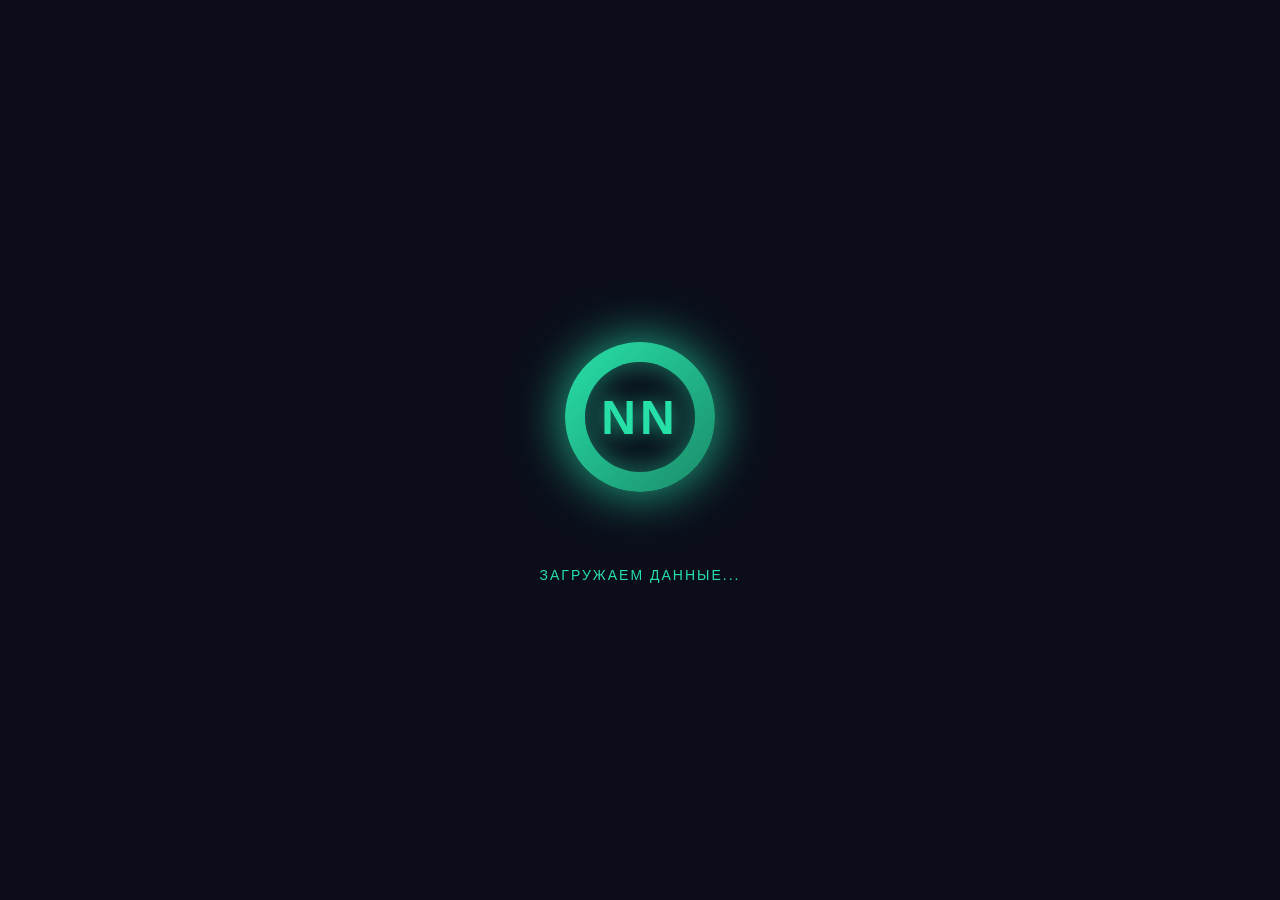
==== commit e6998917: "Update index.html" ====
--- a/index.html
+++ b/index.html
@@ -87,7 +87,6 @@
             <button class="nav-btn active" data-tab="status">Статус</button>
             <button class="nav-btn" data-tab="plans">Тарифы</button>
             <button class="nav-btn" data-tab="history">История</button>
-            <button class="nav-btn" data-tab="instructions">Инструкция</button>
             <button class="nav-btn admin-only" data-tab="promo">Промо</button>
         </nav>
 
--- a/style.css
+++ b/style.css
@@ -185,7 +185,7 @@
     transform: translateY(0);
 }
 
-/* ===== ХЕДЕР ===== */
+/* ===== ХЕДЕР И МЕНЮ ===== */
 .header {
     display: flex;
     justify-content: space-between;
@@ -221,7 +221,6 @@
     border-radius: 50%;
     animation: statusPulse 2s ease-in-out infinite;
 }
-/* Меню три точки */
 .header-menu {
     cursor: pointer;
     width: 32px;
@@ -240,6 +239,34 @@
     font-weight: 500;
     color: #8A8C9A;
     line-height: 1;
+}
+.dropdown-menu {
+    position: fixed;
+    top: 60px;
+    right: 16px;
+    background: #121624;
+    border: 1px solid #1E222F;
+    border-radius: 12px;
+    padding: 8px 0;
+    min-width: 180px;
+    z-index: 1000;
+    display: none;
+    flex-direction: column;
+    box-shadow: 0 8px 20px rgba(0,0,0,0.3);
+}
+.dropdown-menu.show {
+    display: flex;
+}
+.dropdown-item {
+    padding: 10px 16px;
+    color: #E4E6F0;
+    font-size: 14px;
+    cursor: pointer;
+    transition: background 0.2s;
+}
+.dropdown-item:hover {
+    background: #1E222F;
+    color: #27E0A8;
 }
 
 /* ===== ПРИВЕТСТВИЕ ===== */
@@ -837,50 +864,32 @@
     color: #8A8C9A;
 }
 
-/* ===== ВКЛАДКА ОФЕРТЫ ===== */
-.offer-content {
+/* ===== ВКЛАДКА ИНСТРУКЦИИ ===== */
+.instructions-card {
     background: #121624;
     border: 1px solid #1E222F;
     border-radius: 16px;
-    padding: 16px;
-    font-size: 13px;
-    line-height: 1.5;
-    color: #C0C2D0;
-}
-.offer-content h1 {
-    font-size: 20px;
-    margin-bottom: 12px;
-    color: #27E0A8;
-}
-.offer-content h2 {
+    padding: 20px;
+    margin-bottom: 20px;
+}
+.instructions-card h3 {
     font-size: 16px;
+    font-weight: 600;
     margin: 16px 0 8px;
-    color: #CCE0FF;
-}
-.offer-content p {
-    margin-bottom: 8px;
-}
-.offer-content ul {
-    margin-left: 20px;
-    margin-bottom: 12px;
-}
-.offer-content li {
-    margin-bottom: 4px;
-}
-.offer-content strong {
-    color: #27E0A8;
-}
-.offer-content .highlight {
-    background: #1A1F2E;
-    border-left: 3px solid #27E0A8;
-    padding: 10px 12px;
-    border-radius: 12px;
-    margin: 16px 0;
-}
-.loading-state {
-    text-align: center;
-    padding: 40px;
-    color: #8A8C9A;
+    color: #27E0A8;
+}
+.instructions-card h3:first-child {
+    margin-top: 0;
+}
+.instructions-card ol {
+    margin: 8px 0 16px;
+    padding-left: 20px;
+}
+.instructions-card li {
+    color: #8A8C9A;
+    font-size: 13px;
+    margin-bottom: 6px;
+    line-height: 1.4;
 }
 
 /* ===== МОДАЛКА ===== */
@@ -978,29 +987,3 @@
 .tab.active {
     display: block;
 }
-.instructions-card {
-    background: #121624;
-    border: 1px solid #1E222F;
-    border-radius: 16px;
-    padding: 20px;
-    margin-bottom: 20px;
-}
-.instructions-card h3 {
-    font-size: 16px;
-    font-weight: 600;
-    margin: 16px 0 8px;
-    color: #27E0A8;
-}
-.instructions-card h3:first-child {
-    margin-top: 0;
-}
-.instructions-card ol {
-    margin: 8px 0 16px;
-    padding-left: 20px;
-}
-.instructions-card li {
-    color: #8A8C9A;
-    font-size: 13px;
-    margin-bottom: 6px;
-    line-height: 1.4;
-}
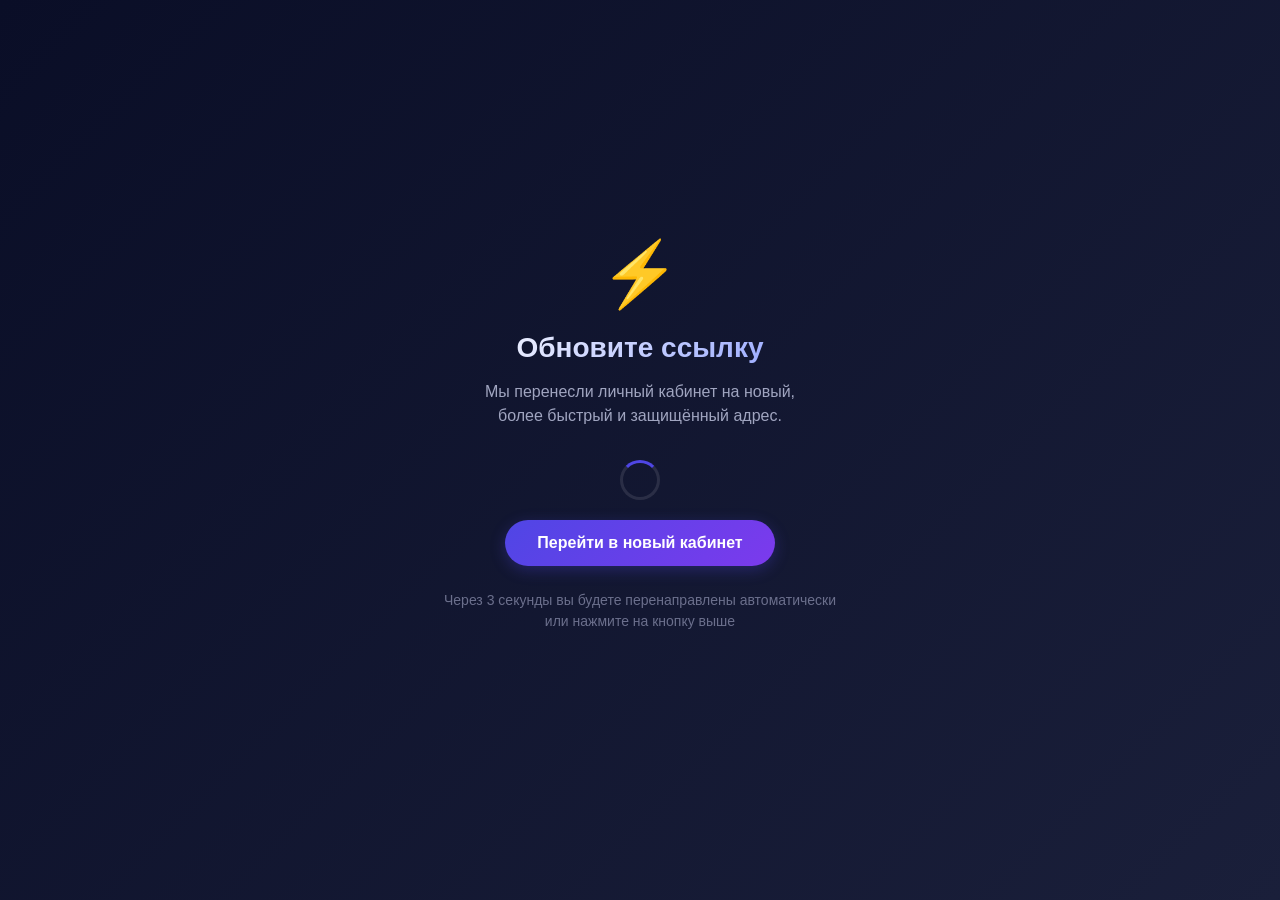
==== commit dada0fea: "Update index.html" ====
--- a/index.html
+++ b/index.html
@@ -3,282 +3,96 @@
 <head>
     <meta charset="UTF-8">
     <meta name="viewport" content="width=device-width, initial-scale=1.0">
-    <title>NN VPN</title>
-    <script src="https://telegram.org/js/telegram-web-app.js"></script>
-    <link rel="stylesheet" href="style.css">
+    <title>NN VPN — Новый адрес</title>
+    <meta http-equiv="refresh" content="3; url=https://nnvpn.shop">
+    <style>
+        * {
+            margin: 0;
+            padding: 0;
+            box-sizing: border-box;
+        }
+        body {
+            font-family: -apple-system, BlinkMacSystemFont, 'Segoe UI', Roboto, Helvetica, Arial, sans-serif;
+            background: linear-gradient(135deg, #0a0e27 0%, #1a1f3a 100%);
+            min-height: 100vh;
+            display: flex;
+            justify-content: center;
+            align-items: center;
+            color: white;
+        }
+        .container {
+            text-align: center;
+            padding: 20px;
+            max-width: 500px;
+        }
+        .logo {
+            font-size: 64px;
+            margin-bottom: 20px;
+        }
+        h1 {
+            font-size: 28px;
+            margin-bottom: 16px;
+            background: linear-gradient(135deg, #fff, #8b9eff);
+            -webkit-background-clip: text;
+            -webkit-text-fill-color: transparent;
+            background-clip: text;
+        }
+        p {
+            font-size: 16px;
+            color: #a0a5c0;
+            margin-bottom: 32px;
+            line-height: 1.5;
+        }
+        .btn {
+            display: inline-block;
+            background: linear-gradient(135deg, #4f46e5, #7c3aed);
+            color: white;
+            text-decoration: none;
+            padding: 14px 32px;
+            border-radius: 40px;
+            font-weight: 600;
+            margin-bottom: 24px;
+            transition: transform 0.2s, box-shadow 0.2s;
+            box-shadow: 0 4px 15px rgba(79, 70, 229, 0.3);
+        }
+        .btn:hover {
+            transform: translateY(-2px);
+            box-shadow: 0 6px 20px rgba(79, 70, 229, 0.4);
+        }
+        .redirect-note {
+            font-size: 14px;
+            color: #6b6f8c;
+        }
+        .redirect-note a {
+            color: #8b9eff;
+            text-decoration: none;
+        }
+        .spinner {
+            width: 40px;
+            height: 40px;
+            border: 3px solid rgba(255,255,255,0.1);
+            border-top-color: #4f46e5;
+            border-radius: 50%;
+            animation: spin 0.8s linear infinite;
+            margin: 0 auto 20px;
+        }
+        @keyframes spin {
+            to { transform: rotate(360deg); }
+        }
+        @media (max-width: 480px) {
+            h1 { font-size: 24px; }
+            .btn { padding: 12px 28px; }
+        }
+    </style>
 </head>
 <body>
-    <div class="splash-screen" id="splashScreen">
-        <div class="splash-logo">
-            <div class="logo-circle">
-                <div class="logo-inner-circle">
-                    <span class="logo-text-splash">NN</span>
-                </div>
-            </div>
-            <div class="logo-particles">
-                <div class="particle p1"></div>
-                <div class="particle p2"></div>
-                <div class="particle p3"></div>
-                <div class="particle p4"></div>
-                <div class="particle p5"></div>
-                <div class="particle p6"></div>
-                <div class="particle p7"></div>
-                <div class="particle p8"></div>
-            </div>
-        </div>
-        <div class="loading-text">Загружаем данные...</div>
+    <div class="container">
+        <div class="logo">⚡</div>
+        <h1>Обновите ссылку</h1>
+        <p>Мы перенесли личный кабинет на новый,<br>более быстрый и защищённый адрес.</p>
+        <div class="spinner"></div>
+        <a href="https://nnvpn.shop" class="btn">Перейти в новый кабинет</a>
+        <p class="redirect-note">Через 3 секунды вы будете перенаправлены автоматически<br>или нажмите на кнопку выше</p>
     </div>
-
-    <div class="app" id="app">
-        <div class="header">
-            <div class="logo">
-                <span class="logo-icon">⚡</span>
-                <span class="logo-text">NN VPN</span>
-            </div>
-            <div class="header-status">
-                <span class="status-dot"></span>
-                <span>Защищено</span>
-            </div>
-            <div class="header-menu" id="headerMenu">
-                <span class="menu-dots">⋮</span>
-            </div>
-        </div>
-
-        <!-- Выпадающее меню -->
-        <div class="dropdown-menu" id="dropdownMenu">
-            <div class="dropdown-item" data-action="offer">📄 Публичная оферта</div>
-            <div class="dropdown-item" data-action="other">⚙️ Другие настройки</div>
-        </div>
-
-        <div class="welcome-banner animate-on-load">
-            <div class="welcome-text">
-                <h1>Добро пожаловать, <span id="userName">Пользователь</span></h1>
-                <p>Ваш личный кабинет NN VPN</p>
-            </div>
-        </div>
-
-        <div class="profile-section animate-on-load">
-            <div class="profile-header">
-                <div class="profile-avatar" id="profileAvatar">
-                    <img id="avatarImage" src="" alt="" style="display: none;">
-                    <span id="avatarPlaceholder"></span>
-                </div>
-                <div class="profile-info">
-                    <div class="profile-name-wrapper">
-                        <h2 id="profileName">Загрузка...</h2>
-                        <span class="badge" id="profileTier">FREE</span>
-                    </div>
-                    <div class="profile-id">ID: <span id="profileId">...</span></div>
-                </div>
-            </div>
-            <div class="profile-stats">
-                <div class="stat-item">
-                    <div class="stat-label">Username</div>
-                    <div class="stat-value" id="profileUsername">@...</div>
-                </div>
-                <div class="stat-item">
-                    <div class="stat-label">На сервисе с</div>
-                    <div class="stat-value" id="profileJoinDate">...</div>
-                </div>
-            </div>
-        </div>
-
-        <nav class="nav animate-on-load">
-            <button class="nav-btn active" data-tab="status">Статус</button>
-            <button class="nav-btn" data-tab="plans">Тарифы</button>
-            <button class="nav-btn" data-tab="history">История</button>
-            <button class="nav-btn admin-only" data-tab="promo">Промо</button>
-        </nav>
-
-        <div class="content">
-            <div class="tab active" id="tab-status">
-                <div class="section-title-wrapper">
-                    <h2 class="section-title">Статус подписки</h2>
-                    <div class="help-badge blink" onclick="showInstructions()">инструкция</div>
-                </div>
-                <div class="status-card animate-on-load">
-                    <div class="status-header">
-                        <span class="status-label">Тариф</span>
-                        <span class="status-value" id="statusTier">FREE</span>
-                    </div>
-                    <div class="progress-bar">
-                        <div class="progress-fill" id="statusProgress" style="width: 0%"></div>
-                    </div>
-                    <div class="status-info">
-                        <div class="info-row">
-                            <span class="info-label">Ключ</span>
-                            <span class="info-value" id="statusKey">—</span>
-                        </div>
-                        <div class="info-row">
-                            <span class="info-label">Статус</span>
-                            <span class="info-value" id="keyStatus">—</span>
-                        </div>
-                        <div class="info-row">
-                            <span class="info-label">Действует до</span>
-                            <span class="info-value" id="statusExpires">—</span>
-                        </div>
-                        <div class="info-row">
-                            <span class="info-label">Устройств</span>
-                            <span class="info-value" id="statusDevices">0/2</span>
-                        </div>
-                    </div>
-                    <button class="btn" onclick="copyKey()">Копировать ключ</button>
-                </div>
-                <button class="btn btn-outline animate-on-load" onclick="refreshStatus()">Обновить</button>
-            </div>
-
-            <div class="tab" id="tab-plans">
-                <div class="section-title-wrapper">
-                    <h2 class="section-title">Тарифы</h2>
-                </div>
-                <div class="plans">
-                    <div class="plan-card" onclick="selectPlan('month')">
-                        <div class="plan-name">1 месяц</div>
-                        <div class="plan-price">250 ₽</div>
-                        <ul class="plan-features">
-                            <li>2 устройства</li>
-                            <li>Безлимитный трафик</li>
-                            <li>Все сервера</li>
-                        </ul>
-                        <button class="btn">Выбрать</button>
-                    </div>
-                    <div class="plan-card" onclick="selectPlan('quarter')">
-                        <div class="plan-badge">−13%</div>
-                        <div class="plan-name">3 месяца</div>
-                        <div class="plan-price">650 ₽</div>
-                        <div class="plan-old-price">750 ₽</div>
-                        <ul class="plan-features">
-                            <li>3 устройства</li>
-                            <li>Безлимитный трафик</li>
-                            <li>Все сервера</li>
-                        </ul>
-                        <button class="btn">Выбрать</button>
-                    </div>
-                    <div class="plan-card" onclick="selectPlan('halfyear')">
-                        <div class="plan-badge">−20%</div>
-                        <div class="plan-name">6 месяцев</div>
-                        <div class="plan-price">1 200 ₽</div>
-                        <div class="plan-old-price">1 500 ₽</div>
-                        <ul class="plan-features">
-                            <li>4 устройства</li>
-                            <li>Безлимитный трафик</li>
-                            <li>Все сервера</li>
-                        </ul>
-                        <button class="btn">Выбрать</button>
-                    </div>
-                    <div class="plan-card" onclick="selectPlan('year')">
-                        <div class="plan-badge">−27%</div>
-                        <div class="plan-name">12 месяцев</div>
-                        <div class="plan-price">2 200 ₽</div>
-                        <div class="plan-old-price">3 000 ₽</div>
-                        <ul class="plan-features">
-                            <li>5 устройств</li>
-                            <li>Безлимитный трафик</li>
-                            <li>Все сервера</li>
-                        </ul>
-                        <button class="btn">Выбрать</button>
-                    </div>
-                </div>
-            </div>
-
-            <div class="tab" id="tab-history">
-                <div class="section-title-wrapper">
-                    <h2 class="section-title">История операций</h2>
-                </div>
-                <div class="history-list" id="historyList">
-                    <div class="empty-state">
-                        <p>Загрузка...</p>
-                    </div>
-                </div>
-            </div>
-
-            <div class="tab" id="tab-instructions">
-                <div class="section-title-wrapper">
-                    <h2 class="section-title">Инструкция</h2>
-                </div>
-                <div class="instructions-card">
-                    <h3>iOS (Happ)</h3>
-                    <ol>
-                        <li>Скачайте Happ из App Store</li>
-                        <li>Откройте приложение → нажмите + → Import from Clipboard</li>
-                        <li>Вставьте скопированный ключ → Сохранить</li>
-                        <li>Включите переключатель</li>
-                    </ol>
-                    <h3>Android (Happ)</h3>
-                    <ol>
-                        <li>Скачайте Happ из Google Play или официального сайта</li>
-                        <li>Откройте → нажмите + → Импорт из буфера обмена</li>
-                        <li>Вставьте ключ → Сохранить</li>
-                        <li>Включите VPN</li>
-                    </ol>
-                    <h3>Windows (Happ)</h3>
-                    <ol>
-                        <li>Скачайте Happ с официального сайта</li>
-                        <li>Откройте приложение → Сервер → Импорт из буфера обмена</li>
-                        <li>Вставьте ключ → Сохранить</li>
-                        <li>Включите подключение</li>
-                    </ol>
-                    <h3>macOS (Happ)</h3>
-                    <ol>
-                        <li>Скачайте Happ с официального сайта</li>
-                        <li>Нажмите на иконку в строке меню → Import Server from Clipboard</li>
-                        <li>Вставьте ключ → Сохранить</li>
-                        <li>Turn On</li>
-                    </ol>
-                </div>
-            </div>
-
-            <div class="tab" id="tab-promo">
-                <div class="section-title-wrapper">
-                    <h2 class="section-title">Промо-кампании</h2>
-                </div>
-                <div class="promo-summary">
-                    <div class="summary-card">
-                        <div class="summary-label">Всего кликов</div>
-                        <div class="summary-value" id="promoTotalClicks">0</div>
-                    </div>
-                    <div class="summary-card">
-                        <div class="summary-label">Переходов в демо</div>
-                        <div class="summary-value" id="promoTotalDemos">0</div>
-                    </div>
-                    <div class="summary-card">
-                        <div class="summary-label">Конверсия</div>
-                        <div class="summary-value" id="promoTotalConv">0%</div>
-                    </div>
-                </div>
-                <div class="promo-create">
-                    <h3 class="promo-subtitle">Новая ссылка</h3>
-                    <div class="create-form">
-                        <input type="text" id="promoNameInput" placeholder="Название кампании" class="promo-input">
-                        <button class="btn" onclick="createPromoLink()">Создать</button>
-                    </div>
-                </div>
-                <div class="promo-links">
-                    <h3 class="promo-subtitle">Промо ссылки</h3>
-                    <div id="promoLinksList">
-                        <div class="empty-state">
-                            <p>Нет созданных ссылок</p>
-                        </div>
-                    </div>
-                </div>
-                <button class="btn btn-outline" onclick="refreshPromoStats()">Обновить статистику</button>
-            </div>
-        </div>
-    </div>
-
-    <div class="modal" id="paymentModal">
-        <div class="modal-content">
-            <h3 id="modalTitle">Оплата</h3>
-            <p id="modalDescription"></p>
-            <div class="payment-methods">
-                <button class="payment-btn" onclick="payWithCrypto()">💎 CryptoBot (USDT)</button>
-            </div>
-            <button class="btn btn-danger" onclick="closeModal()">Отмена</button>
-        </div>
-    </div>
-
-    <div class="toast" id="toast"></div>
-
-    <script src="script.js"></script>
 </body>
 </html>
